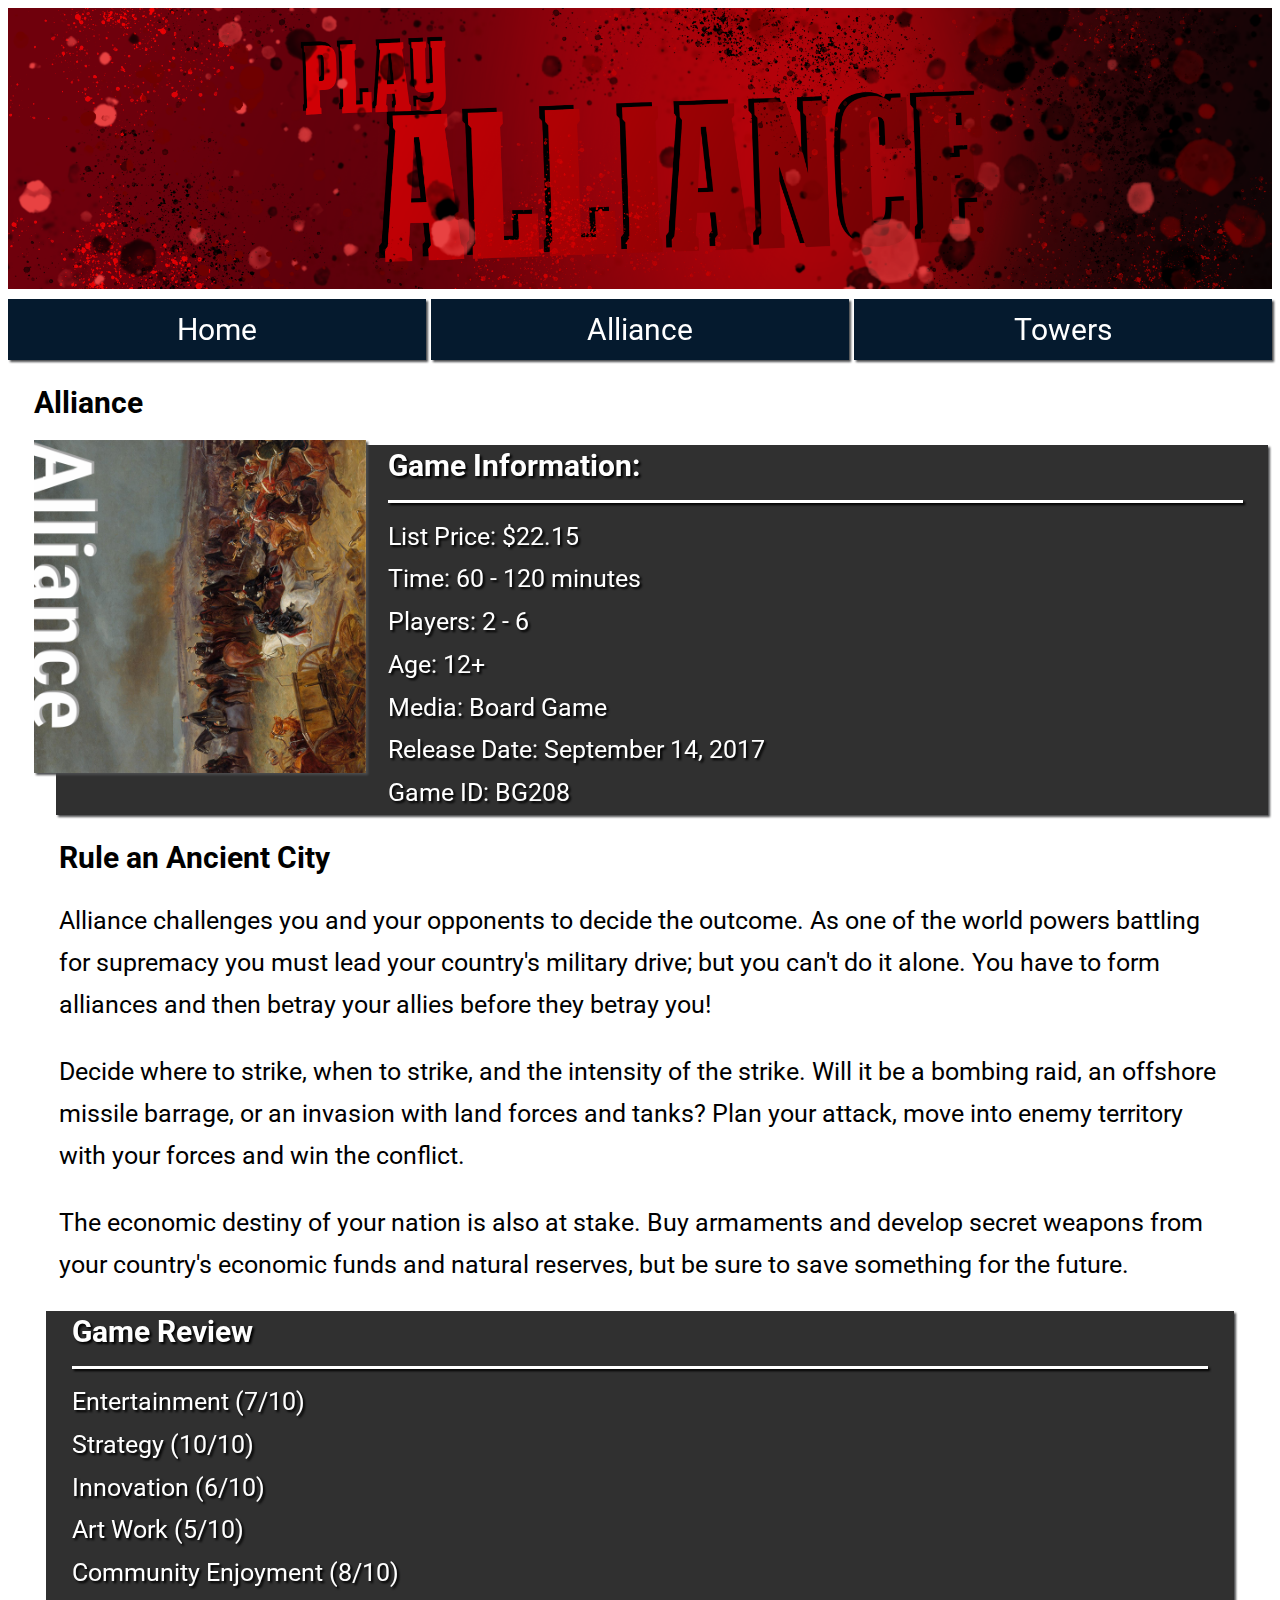
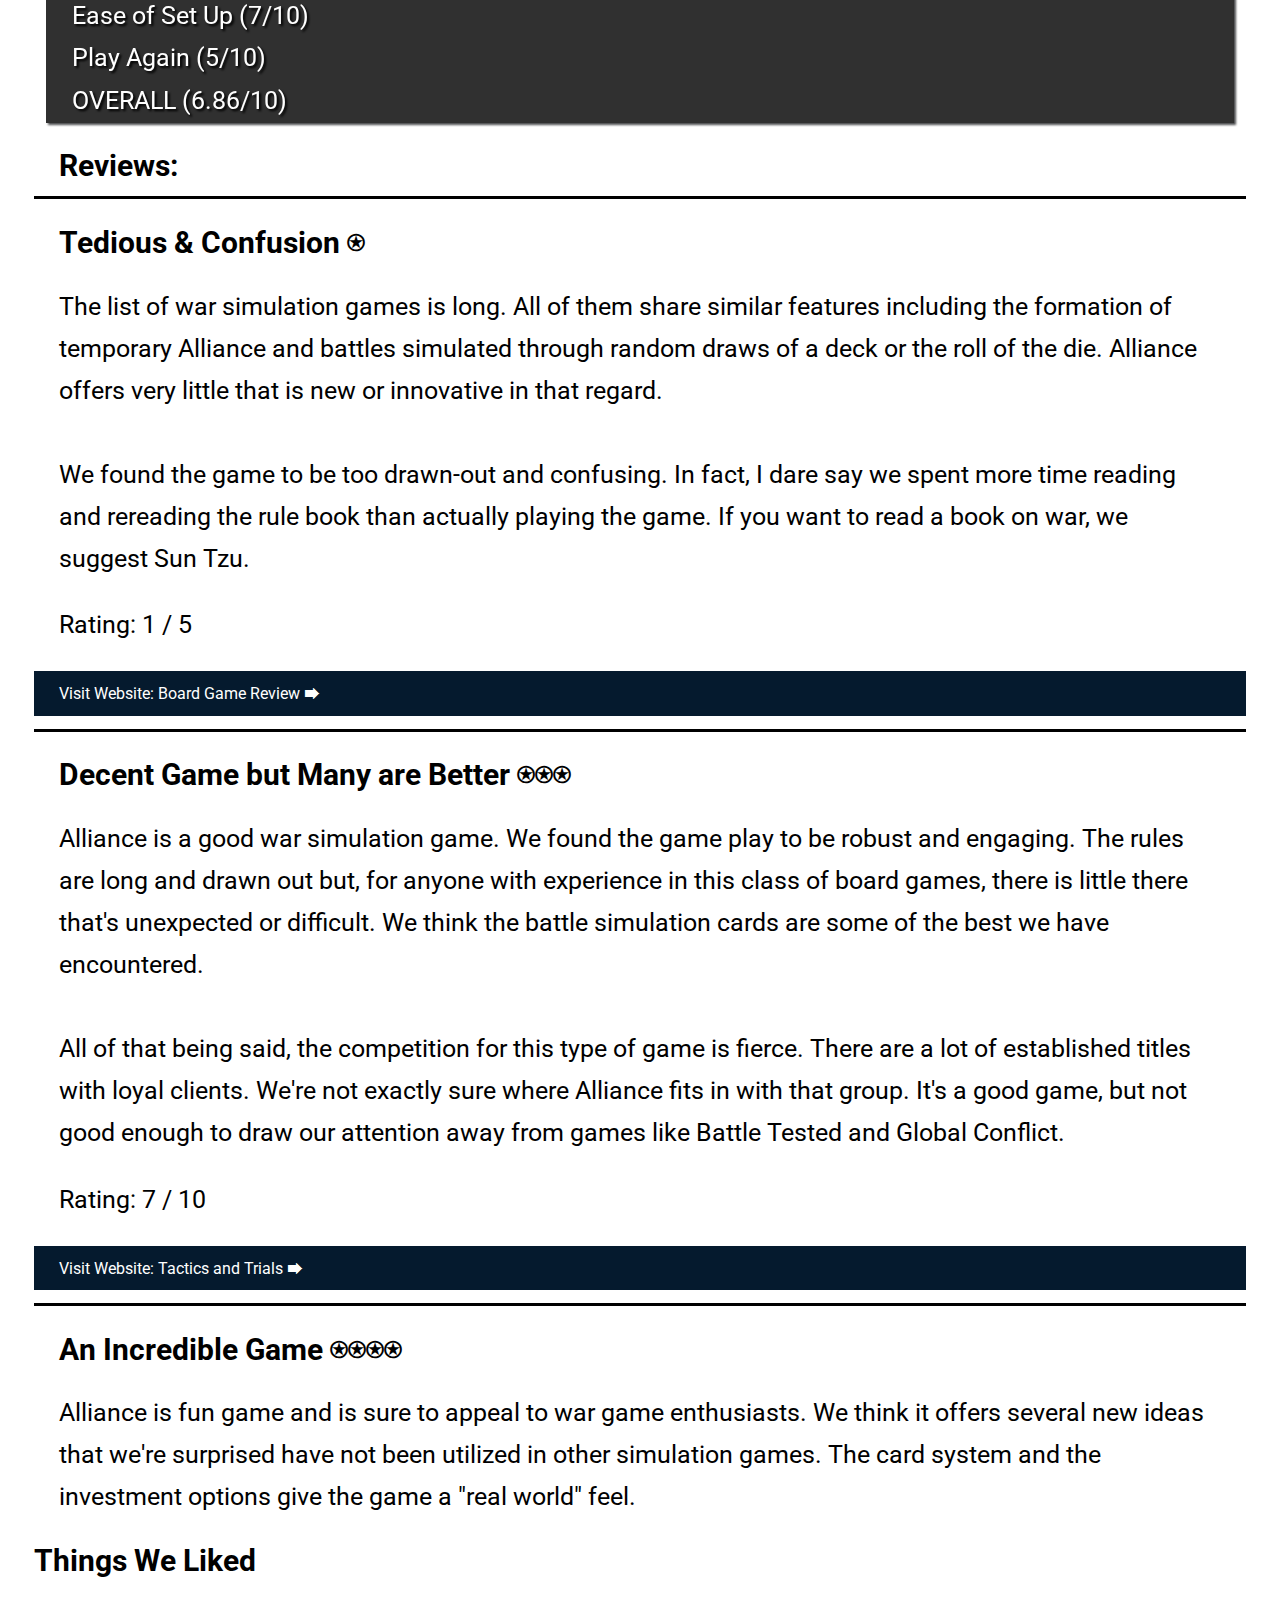
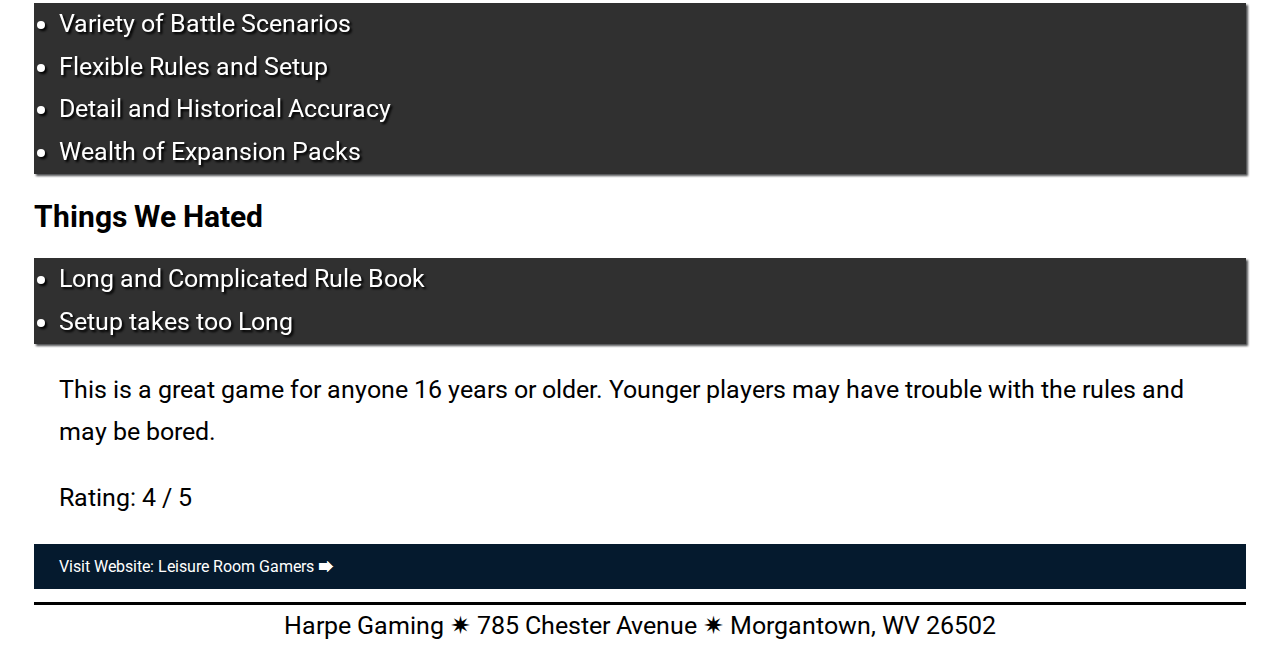
==== alliance.html @ 9013c742 "Finished Website" ====
<!DOCTYPE html>
<!-- Micah Fischer
    8-24-2018
    Allaince Page 
    alliance.html-->

<head>
    <meta charset="utf-8">
    <meta http-equiv="X-UA-Compatible" content="IE=edge">
    <title></title>
    <meta name="description" content="">
    <meta name="viewport" content="width=device-width, initial-scale=1">
    <link rel="stylesheet" href="main.css">
    <link href="https://fonts.googleapis.com/css?family=Roboto:500" rel="stylesheet">

</head>

<body>
    <header align="center">
        <img src="Alliance banner.png" class="header" style="filter: none; ">
    </header>

    <div class="navbar" align="center">
            <div class="rev" >
                <a href="index.html">Home</a>
            </div>
            <div class="rev">
                <a href="alliance.html">Alliance</a>
            </div>
            <div class="rev">
                <a href="tower.html">Towers</a>
            </div>
        </div>

    <article>
        <h1>
            Alliance
        </h1>

<img src="Alliance.png" alt="" style="max-width: 26vw; float: left;">
        <ul style="position: relative; left: 22px; list-style-type: none;">
                <li>
                        <h1 style="margin-bottom: 0px; ">Game Information:</h1>
                        <hr size="3px" color="white">
                    </li>
                    <li>
                        List Price: $22.15
                    </li>
                    <li>
                        Time: 60 - 120 minutes
                    </li>
                    <li>
                        Players: 2 - 6
                    </li>
                    <li>
                        Age: 12+
                    </li>
                    <li>
                        Media: Board Game
                    </li>
                    <li>
                        Release Date: September 14, 2017
                    </li>
                    <li>
                        Game ID: BG208
                    </li>
            </ul>
            <h1 style="margin: 2vw; margin-bottom: 0px ">Rule an Ancient City</h1>
            <p>
               Alliance challenges you and your opponents to decide 
            the outcome. As one of the world powers 
            battling for supremacy you must lead your country's
             military drive; but you can't do it alone. 
            You have to form alliances and then betray your 
            allies before they betray you! 
            </p>
            <p>
               Decide where to strike, when to strike, and the intensity
             of the strike. Will it be a bombing 
            raid, an offshore missile barrage, or an invasion 
            with land forces and tanks? Plan your attack, 
            move into enemy territory with your forces and win 
            the conflict.  
            </p>
           <p>
              The economic destiny of your nation is also at stake. 
            Buy armaments and develop secret 
            weapons from your country's economic funds and 
            natural reserves, but be sure to save 
            something for the future.  
           </p>
            
           <ul style="margin: 1vw; list-style-type: none;">
                <li>
                    <h1 style="margin-bottom: 0px; ">Game Review</h1>
                    <hr size="3px" color="white">
                </li>
                <li>
                    Entertainment (7/10)
                </li>
                <li>
                    Strategy (10/10)
                </li>
                <li>
                    Innovation (6/10)
                </li>
                <li>
                    Art Work (5/10)
                </li>
                <li>
                    Community Enjoyment (8/10)
                </li>
                <li>
                    Ease of Set Up (7/10)
                </li>
                <li>
                    Play Again (5/10)
                </li>
                <li style="font-style: bold;">
                    OVERALL (6.86/10)
                </li>
            </ul>
    
            <h1 style="margin: 2vw; margin-bottom: 0px">Reviews:</h1>
        <hr size="3px" color="black" style="margin: 0vw; margin-bottom: 0px; margin-top: 1vw;">

        <h1 style="margin: 2vw; margin-bottom: 0px">
            Tedious & Confusion &#9055;
        </h1>
        <p>
                The list of war simulation games is long. All of them 
                share similar features including the 
                formation of temporary Alliance and battles simulated 
                through random draws of a deck or the 
                roll of the die. Alliance offers very little that 
                is new or innovative in that regard.
                <br><br>
                We found the game to be too drawn-out and confusing. 
                In fact, I dare say we spent more time 
                reading and rereading the rule book than actually 
                playing the game. If you want to read a 
                book on war, we suggest Sun Tzu.
        </p>
        <p>
            Rating: 1 / 5 
        </p>

        <div class="rev" style="padding-left: 0px;">
            <a href="http://www.example.com/bgreview" >
                Visit Website: Board Game Review &#x1F846;</a>
        </div>

        <hr size="3px" color="black" style="margin: 0vw; margin-bottom: 0px; margin-top: 1vw;">

        <h1 style="margin: 2vw; margin-bottom: 0px">
                Decent Game but Many are Better &#9055;&#9055;&#9055;
        </h1>
        <p>
                Alliance is a good war simulation game. We found the 
                game play to be robust and engaging. The 
                rules are long and drawn out but, for anyone with 
                experience in this class of board games, there 
                is little there that's unexpected or difficult. We 
                think the battle simulation cards are some of 
                the best we have encountered.
                <br><br>
                All of that being said, the competition for this type 
                of game is fierce. There are a lot of 
                established titles with loyal clients. We're not 
                exactly sure where Alliance fits in with 
                that group. It's a good game, but not good enough 
                to draw our attention away from games like 
                Battle Tested and Global Conflict.
        </p>
        <p>
            Rating: 7 / 10 
        </p>
        <div class="rev" style="padding-left: 0px;">
                <a href="http://www.example.com/tacticstrials" >
                    Visit Website: Tactics and Trials &#x1F846;</a>
            </div>

        <hr size="3px" color="black" style="margin: 0vw; margin-bottom: 0px; margin-top: 1vw;">

        <h1 style="margin: 2vw; margin-bottom: 0px">
            An Incredible Game &#9055;&#9055;&#9055;&#9055;
        </h1>
        <p>
          Alliance is fun game and is sure to appeal to 
        war game enthusiasts. We think it offers several new 
        ideas that we're surprised have not been utilized in other simulation games. The card system and the investment options give the game a "real world" feel.  
        </p>
        
        
        <h1>Things We Liked</h1>
        <ul>
        <li>
            Variety of Battle Scenarios
        </li>
        <li>
           Flexible Rules and Setup 
        </li>
        <li>
           Detail and Historical Accuracy 
        </li>
        <Li>
            Wealth of Expansion Packs 
        </Li>
        </ul>
        
        <h1>
           Things We Hated 
        </h1>
        <ul>
            <li>
               Long and Complicated Rule Book 
            </li>
            <li>
              Setup takes too Long  
            </li>
        </ul>
        <p>
          This is a great game for anyone 16 years or older. Younger players may have trouble with the rules and may be bored.  
        </p>
        
        <p>
            Rating: 4 / 5 
        </p>
        <div class="rev" style="padding-left: 0px;">
            <a href="http://www.example.com/leisureroom" >
                Visit Website: Leisure Room Gamers &#x1F846;</a>
        </div>

        <hr size="3px" color="black" style="margin: 0vw; margin-bottom: 0px; margin-top: 1vw;">

    </article>
    <footer align="center">Harpe Gaming &#10039; 785 Chester Avenue &#10039; Morgantown, WV 26502
        <br>
    </footer>

            
        </ul>
---- main.css ----
.header {
    margin-bottom: .5vw;
    width: 100%;
}

.navbar {
    display: grid;
    grid-gap: 5px;
    grid-template-columns: 1fr 1fr 1fr;
    margin-top: 0px;
    font-family: "Roboto";
    font-size: calc(12px + 1.4vw);
    filter: drop-shadow(2px 2px 1px rgb(74, 75, 77));
    color: black;
}


article {
    margin: 2vw;
    margin-bottom: 0px;
    font-family: "Roboto";
    font-size: 16px;
    color: rgb(0, 0, 0);
}

img {
    filter: drop-shadow(2px 2px 1px rgb(74, 75, 77));
    transition: .2s;
}

h1 {
    font-size: calc(12px + 1.4vw);
}

th {
    background-color: rgb(63, 85, 97);
    transition: .2s;

}

table {
    margin: 2vw;
    font-family: "Roboto";
    font-size: 26px;
    color: white;
    margin-top: -10px;
}

.obj {
    display: grid;
    grid-gap: 15px;
    grid-template-columns: 1fr 1fr 1fr;
    font-family: "Roboto";
    font-size: 26px;
    color: white;
    margin: 2vw;
}

.imgObj {
    transition: .2s;
}

.imgObj:hover {
    filter: saturate(150%);
    
}

p {
    font-size: calc(12px + 1vw);
    padding: 2vw;
    padding-top: 0px;
    padding-bottom: 0px;
    line-height: 42px;  
}

address {
    font-size: calc(8px + .96vw);
    padding: 2vw;
    padding-top: 0px;
    padding-bottom: 0px;
    font-style: normal;
}

footer {
    font-size: calc(12px + 1vw);
    padding: 2vw;
    padding-top: 0px;
    padding-bottom: 0px;
    line-height: 42px;  
    font-family: "Roboto";
}

.games {
    display: grid;
    grid-gap: 15px;
    grid-template-columns: 1fr 1fr 1fr;
    font-family: "Roboto";
    font-size: 26px;
    color: white;
}

ul {
    font-size: calc(12px + 1vw);
    padding: 2vw;
    padding-top: 0px;
    padding-bottom: 0px;
    line-height: calc(12px + 2.4vw);
    background-color: rgb(48, 48, 48);
    color: white;
    z-index: -1;
        filter: drop-shadow(2px 2px 1px rgb(74, 75, 77));    
}

li {
    filter: drop-shadow(2px 2px 1px black);    
}

.imagesp {
    margin: 4px;
    margin-left: 20px;
}

.reviews {
    display: grid;
    grid-gap: 15px;
    grid-template-columns: 1fr 1fr 1fr;
    font-family: "Roboto";
    font-size: 26px;
    color: black;
    height: 500px;
    overflow: auto;
}

.rev {
    padding: 2vw;
    padding-top: 1vw;
    padding-bottom: 1vw;
    transition: .2s;
 background-color: rgb(5, 26, 46);
 color: white;
 text-decoration: none;
}

.rev:hover {
    padding: 3vw;
    padding-top: 1vw;
    padding-bottom: 1vw;
background-color: rgb(177, 206, 223);
color: black;
text-decoration: none;
}

.rev > a {
    padding: 2vw;
    padding-top: 1vw;
    padding-bottom: 1vw;
    transition: .2s;
 background-color: rgb(5, 26, 46);
 color: white;
 text-decoration: none;
}

.rev:hover > a {
    padding: 3vw;
    padding-top: 1vw;
    padding-bottom: 1vw;
background-color: rgb(177, 206, 223);
color: black;
text-decoration: none;
}
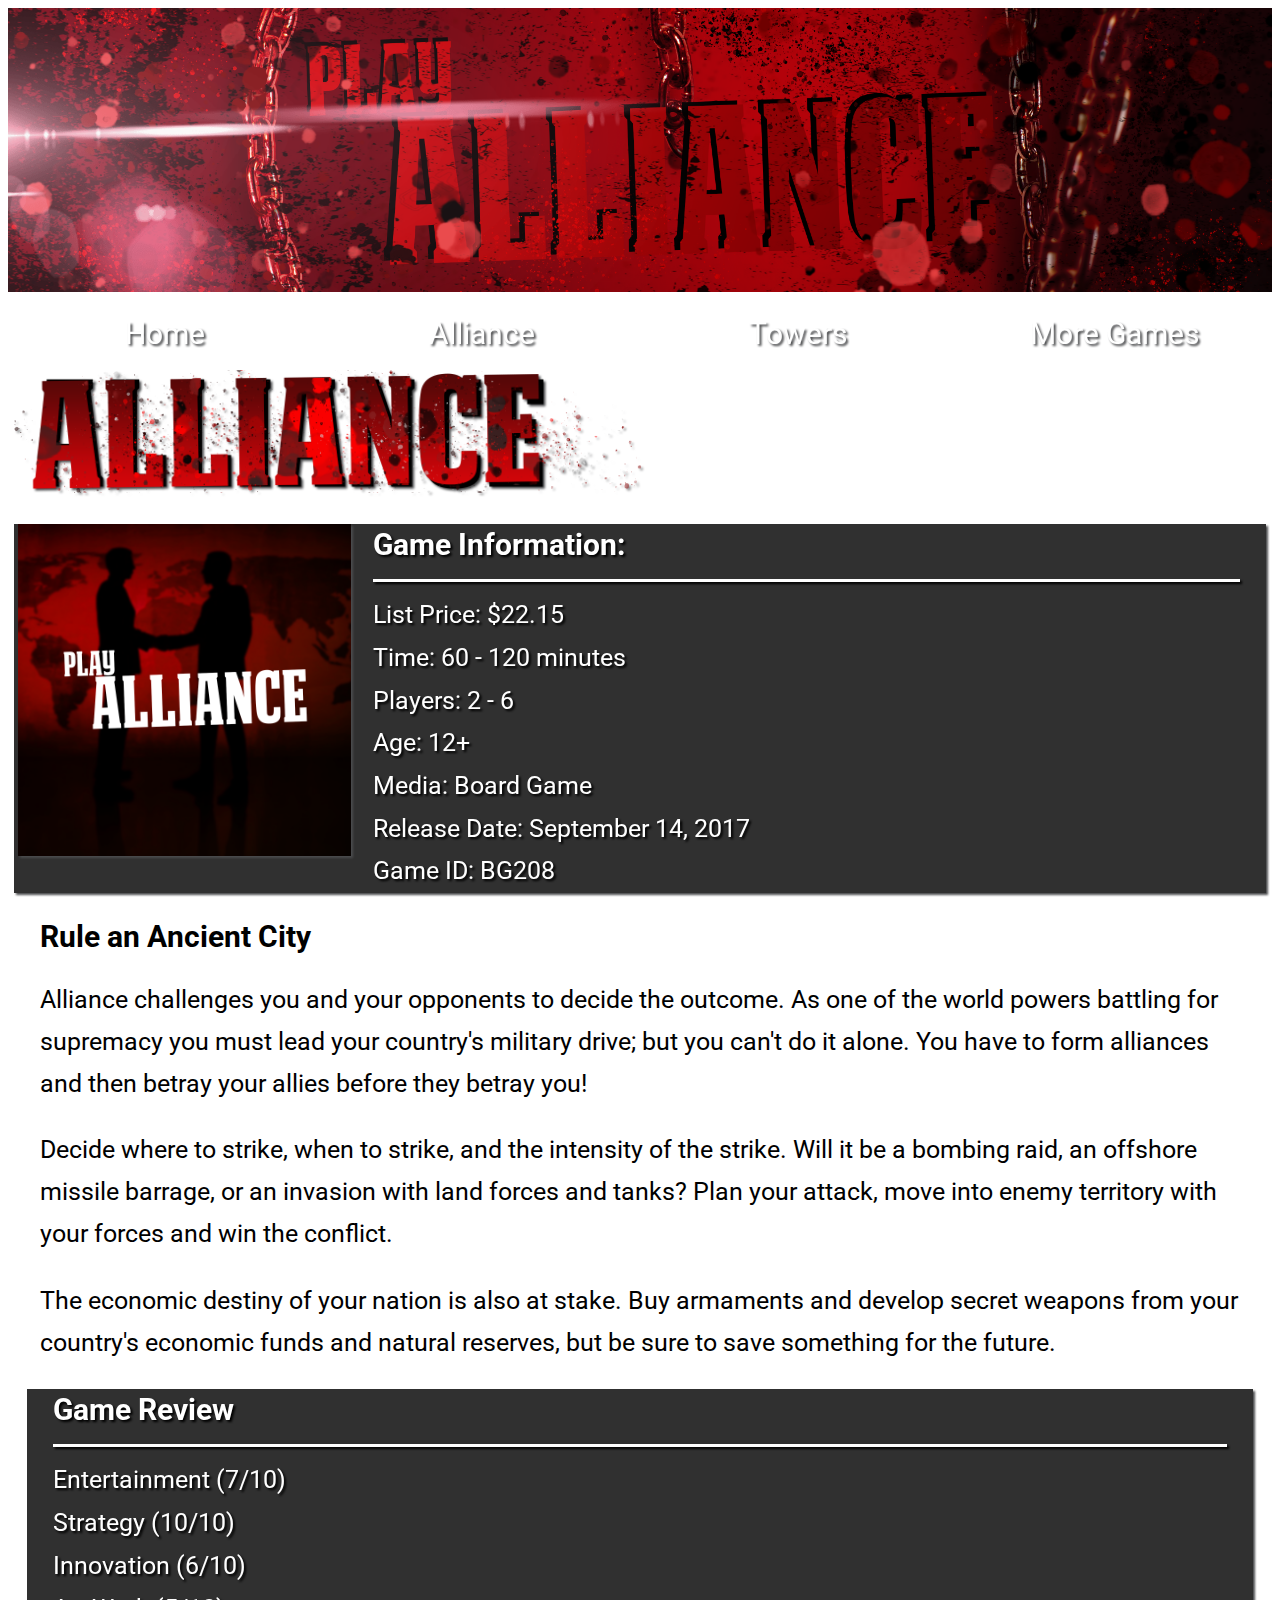
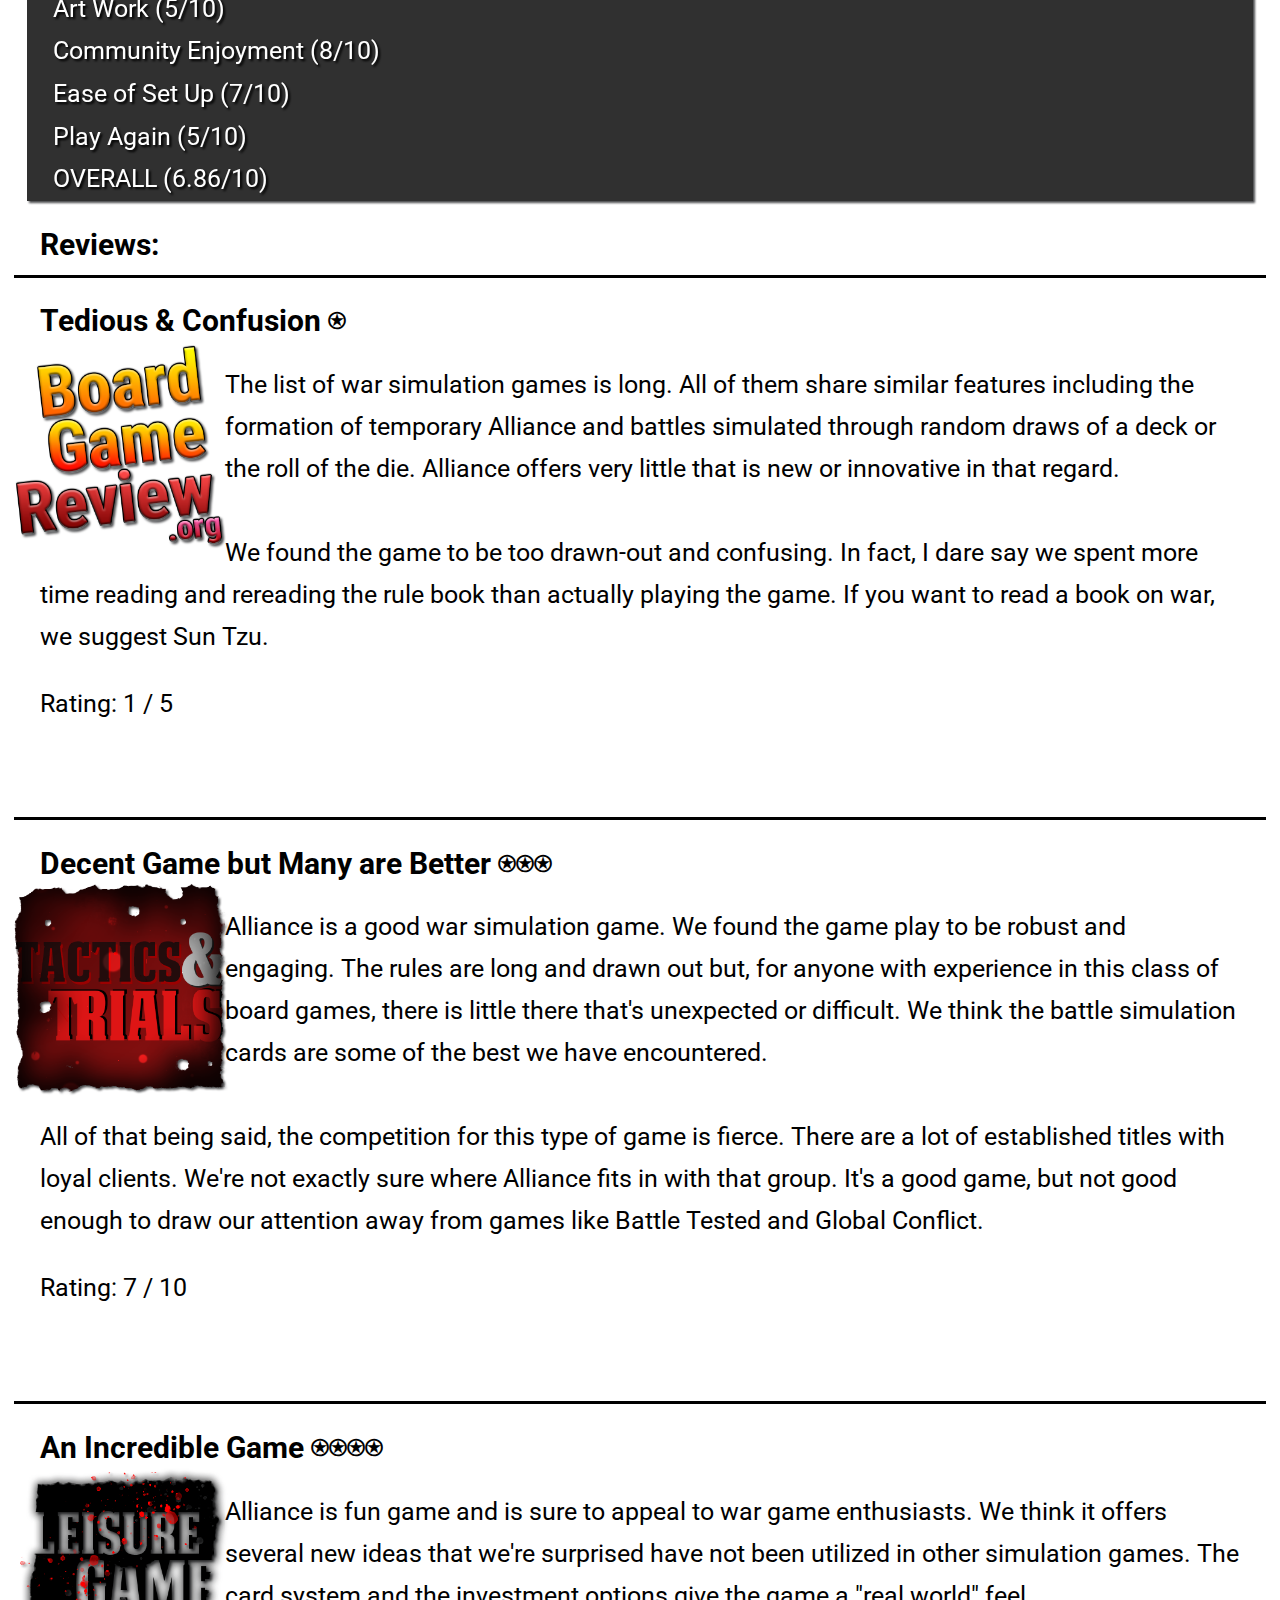
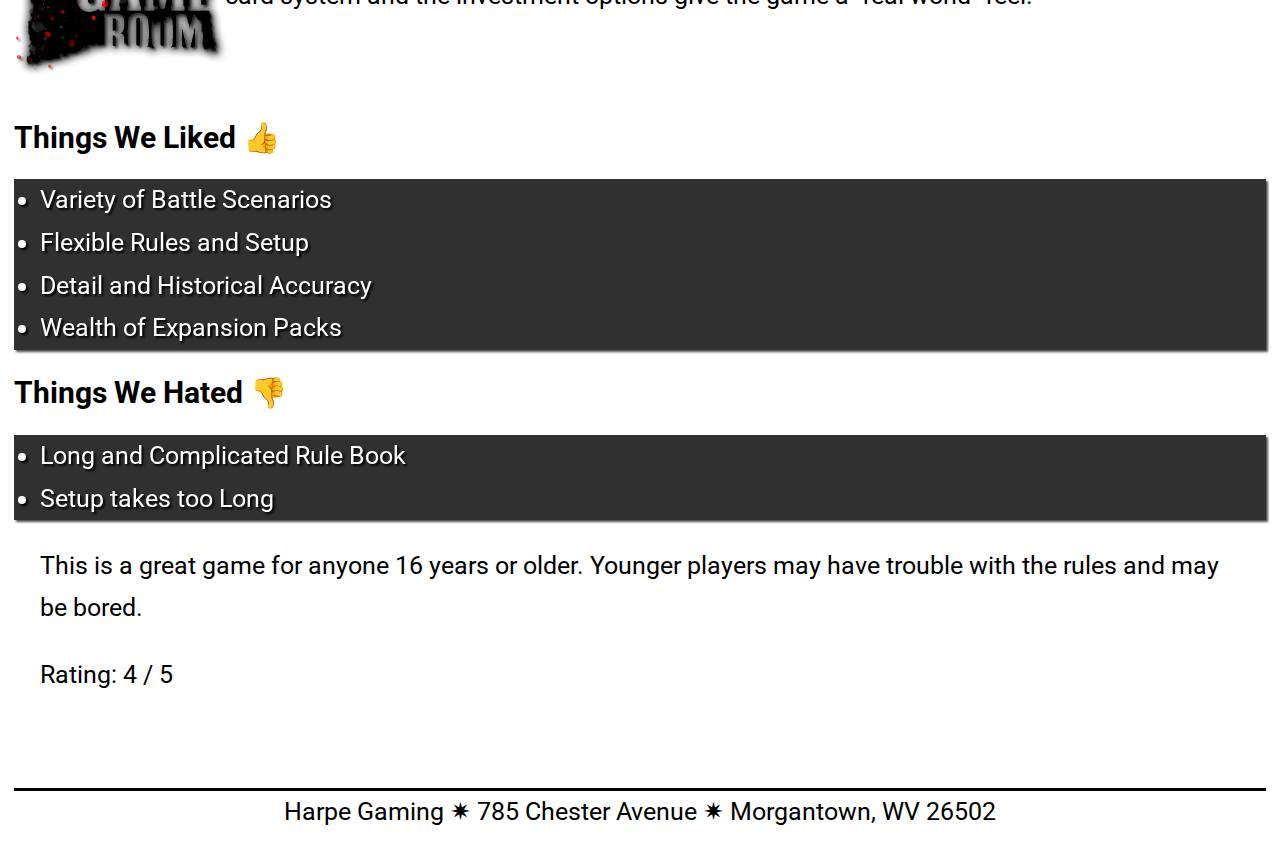
==== commit f5b96ba3: "Modified menu added review summary page" ====
--- a/alliance.html
+++ b/alliance.html
@@ -11,6 +11,7 @@
     <meta name="description" content="">
     <meta name="viewport" content="width=device-width, initial-scale=1">
     <link rel="stylesheet" href="main.css">
+    <link rel="stylesheet" href="hover.css">
     <link href="https://fonts.googleapis.com/css?family=Roboto:500" rel="stylesheet">
 
 </head>
@@ -20,25 +21,27 @@
         <img src="Alliance banner.png" class="header" style="filter: none; ">
     </header>
 
-    <div class="navbar" align="center">
+    <div class="navbar animated" align="center">
+            <div class="rev"  >
+                <a href="index.html" style="background-color: rgba(255, 0, 0, 0)">Home</a>
+            </div>
+            <div class="rev">
+                <a href="alliance.html" style="background-color: rgba(255, 0, 0, 0)">Alliance</a>
+            </div>
             <div class="rev" >
-                <a href="index.html">Home</a>
-            </div>
-            <div class="rev">
-                <a href="alliance.html">Alliance</a>
-            </div>
-            <div class="rev">
-                <a href="tower.html">Towers</a>
-            </div>
+                <a href="tower.html" style="background-color: rgba(255, 0, 0, 0)">Towers</a>
+            </div>
+            <div class="rev" >
+                    <a href="more.html" style="background-color: rgba(255, 0, 0, 0)">More Games</a>
+                </div>
         </div>
 
     <article>
-        <h1>
-            Alliance
-        </h1>
-
-<img src="Alliance.png" alt="" style="max-width: 26vw; float: left;">
-        <ul style="position: relative; left: 22px; list-style-type: none;">
+        <img src="Alliance sm banner.png" height="123vw">
+        
+
+        <ul style="position: relative; list-style-type: none;">
+                <img src="Alliance2.png" alt="" style="max-width: 26vw; float: left; position: relative; left: -22px;">
                 <li>
                         <h1 style="margin-bottom: 0px; ">Game Information:</h1>
                         <hr size="3px" color="white">
@@ -127,6 +130,7 @@
         <h1 style="margin: 2vw; margin-bottom: 0px">
             Tedious & Confusion &#9055;
         </h1>
+        <img src="boardgamereview.png"   style="max-width: calc(108px + 8vw); float: left; position: relative;">
         <p>
                 The list of war simulation games is long. All of them 
                 share similar features including the 
@@ -155,6 +159,7 @@
         <h1 style="margin: 2vw; margin-bottom: 0px">
                 Decent Game but Many are Better &#9055;&#9055;&#9055;
         </h1>
+        <img src="TandT.png"   style="max-width: calc(108px + 8vw); float: left; position: relative;">
         <p>
                 Alliance is a good war simulation game. We found the 
                 game play to be robust and engaging. The 
@@ -185,14 +190,16 @@
         <h1 style="margin: 2vw; margin-bottom: 0px">
             An Incredible Game &#9055;&#9055;&#9055;&#9055;
         </h1>
+        <img src="lgroom.png"   style="max-width: calc(108px + 8vw); float: left; position: relative;">
         <p>
           Alliance is fun game and is sure to appeal to 
         war game enthusiasts. We think it offers several new 
         ideas that we're surprised have not been utilized in other simulation games. The card system and the investment options give the game a "real world" feel.  
         </p>
-        
-        
-        <h1>Things We Liked</h1>
+        <br>
+        <br>
+        
+        <h1>Things We Liked &#128077; </h1>
         <ul>
         <li>
             Variety of Battle Scenarios
@@ -209,7 +216,7 @@
         </ul>
         
         <h1>
-           Things We Hated 
+           Things We Hated &#128078;
         </h1>
         <ul>
             <li>
--- a/main.css
+++ b/main.css
@@ -1,12 +1,12 @@
 .header {
     margin-bottom: .5vw;
-    width: 100%;
+    width: 100vw;
 }
 
 .navbar {
     display: grid;
-    grid-gap: 5px;
-    grid-template-columns: 1fr 1fr 1fr;
+    grid-gap: .2vw;
+    grid-template-columns: 1fr 1fr 1fr 1fr;
     margin-top: 0px;
     font-family: "Roboto";
     font-size: calc(12px + 1.4vw);
@@ -14,12 +14,11 @@
     color: black;
 }
 
-
 article {
-    margin: 2vw;
+    margin: .5vw;
     margin-bottom: 0px;
     font-family: "Roboto";
-    font-size: 16px;
+    font-size: calc(12px + 1vw);
     color: rgb(0, 0, 0);
 }
 
@@ -35,20 +34,19 @@
 th {
     background-color: rgb(63, 85, 97);
     transition: .2s;
-
 }
 
 table {
     margin: 2vw;
     font-family: "Roboto";
-    font-size: 26px;
+    font-size: calc(16px + 1.4vw);
     color: white;
     margin-top: -10px;
 }
 
 .obj {
     display: grid;
-    grid-gap: 15px;
+    grid-gap: .5vw;
     grid-template-columns: 1fr 1fr 1fr;
     font-family: "Roboto";
     font-size: 26px;
@@ -62,7 +60,6 @@
 
 .imgObj:hover {
     filter: saturate(150%);
-    
 }
 
 p {
@@ -70,7 +67,7 @@
     padding: 2vw;
     padding-top: 0px;
     padding-bottom: 0px;
-    line-height: 42px;  
+    line-height: 42px;
 }
 
 address {
@@ -86,7 +83,7 @@
     padding: 2vw;
     padding-top: 0px;
     padding-bottom: 0px;
-    line-height: 42px;  
+    line-height: 42px;
     font-family: "Roboto";
 }
 
@@ -108,11 +105,11 @@
     background-color: rgb(48, 48, 48);
     color: white;
     z-index: -1;
-        filter: drop-shadow(2px 2px 1px rgb(74, 75, 77));    
+    filter: drop-shadow(2px 2px 1px rgb(74, 75, 77));
 }
 
 li {
-    filter: drop-shadow(2px 2px 1px black);    
+    filter: drop-shadow(2px 2px 1px black);
 }
 
 .imagesp {
@@ -135,36 +132,65 @@
     padding: 2vw;
     padding-top: 1vw;
     padding-bottom: 1vw;
+    background-image: url(https://addons-media.operacdn.com/media/CACHE/images/themes/65/59765/1.0-rev1/images/a1219e9c-b795-4107-bb4b-5059d8f72203/88ab9e994458c74c318b84d0402d8f8d.jpg);
+    color: white;
+    text-decoration: none;
     transition: .2s;
- background-color: rgb(5, 26, 46);
- color: white;
- text-decoration: none;
 }
 
 .rev:hover {
     padding: 3vw;
     padding-top: 1vw;
     padding-bottom: 1vw;
-background-color: rgb(177, 206, 223);
-color: black;
-text-decoration: none;
+    filter: brightness(200%);
+    text-decoration: none;
 }
 
-.rev > a {
+.rev>a {
     padding: 2vw;
     padding-top: 1vw;
     padding-bottom: 1vw;
+    color: white;
+    text-decoration: none;
     transition: .2s;
- background-color: rgb(5, 26, 46);
- color: white;
- text-decoration: none;
 }
 
-.rev:hover > a {
+.rev:hover>a {
     padding: 3vw;
     padding-top: 1vw;
     padding-bottom: 1vw;
-background-color: rgb(177, 206, 223);
-color: black;
-text-decoration: none;
+    text-decoration: none;
+}
+
+.btn2 {
+    padding: 1vw;
+    margin: 2vw;
+    padding-top: .5vw;
+    padding-bottom: .5vw;
+    background-image: url(https://addons-media.operacdn.com/media/CACHE/images/themes/65/59765/1.0-rev1/images/a1219e9c-b795-4107-bb4b-5059d8f72203/88ab9e994458c74c318b84d0402d8f8d.jpg);
+    color: white;
+    text-decoration: none;
+    transition: .2s;
+    font-size: calc(6px + 1.3vw);
+    border-radius: 10px;
+}
+
+.btn2:hover {
+    padding: 2vw;
+    padding-top: .5vw;
+    padding-bottom: .5vw;
+    color: rgb(255, 255, 255);
+    text-decoration: none;
+    transition: .2s;
+    filter: brightness(150%);
+}
+
+.btnopt {
+    display: grid;
+    grid-template-columns: 1fr 1fr;
+}
+
+html, body {
+    max-width: 100%;
+    overflow-x: hidden;
 }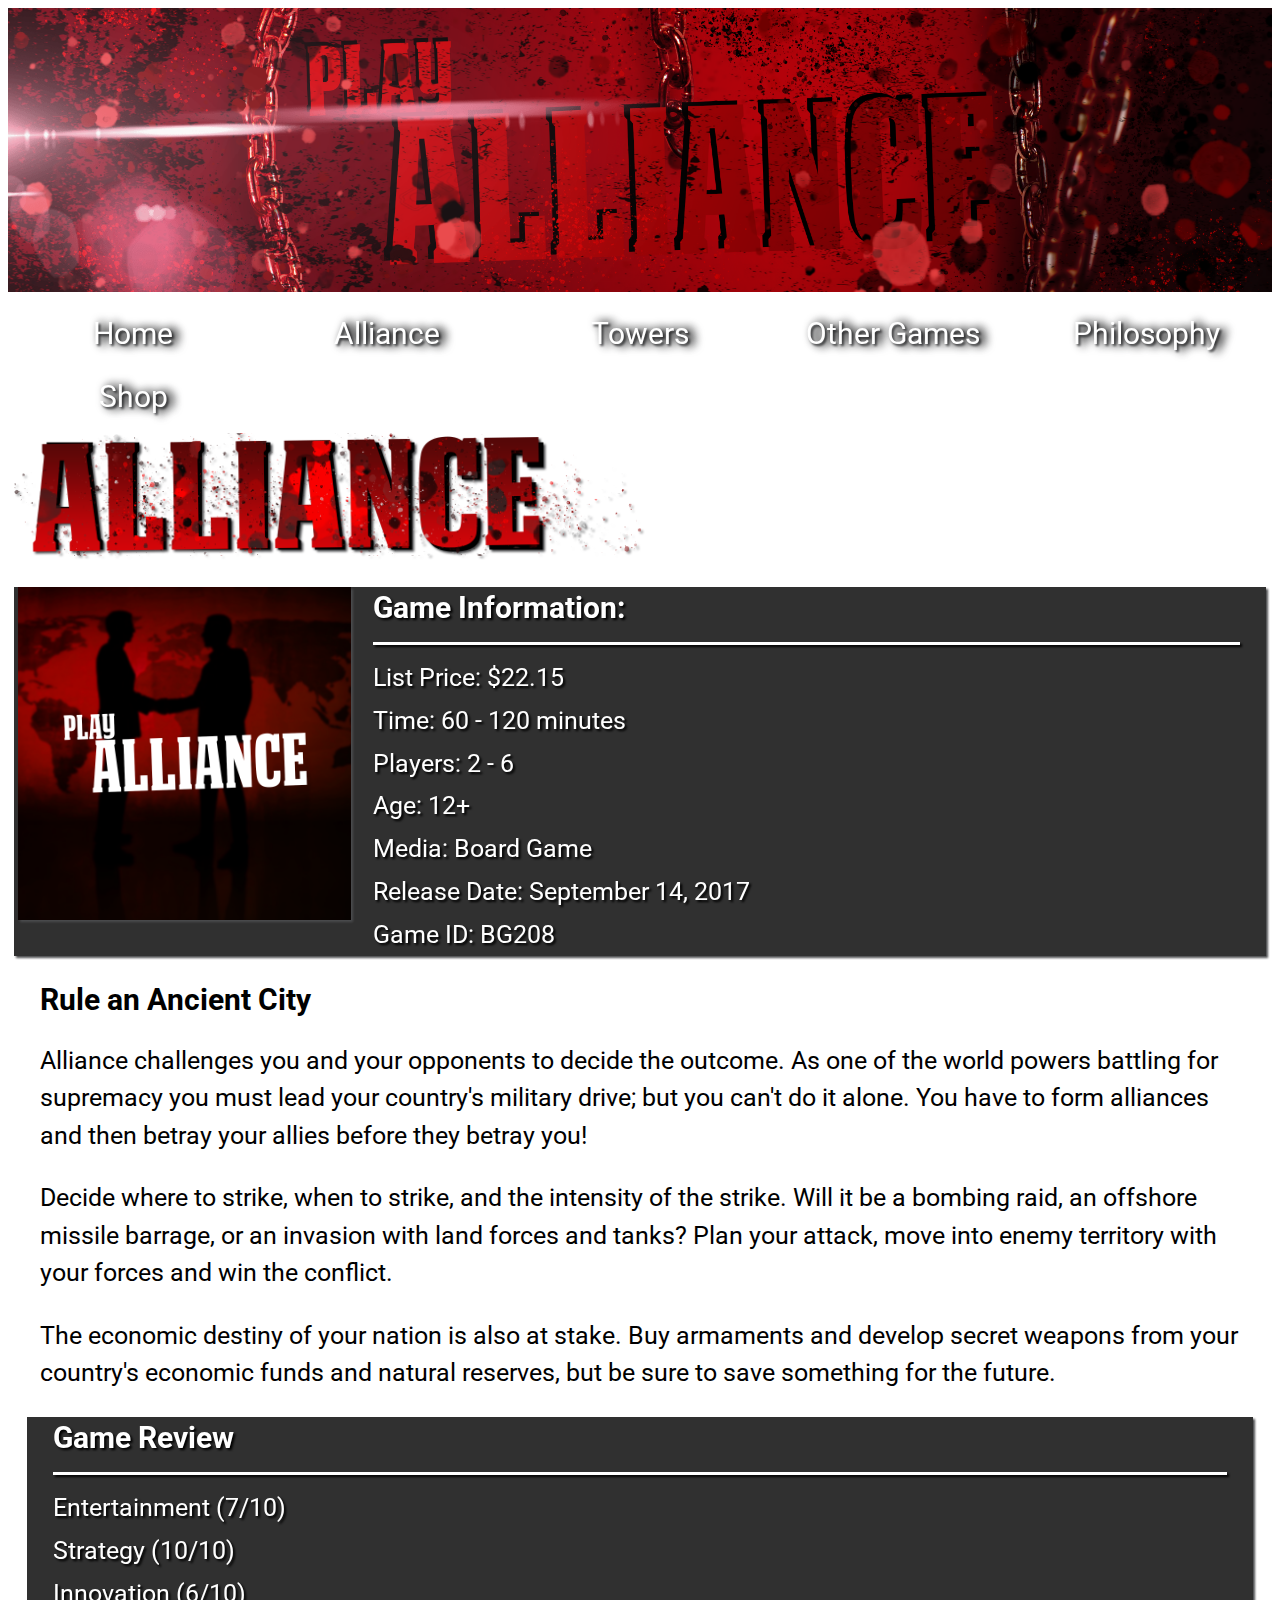
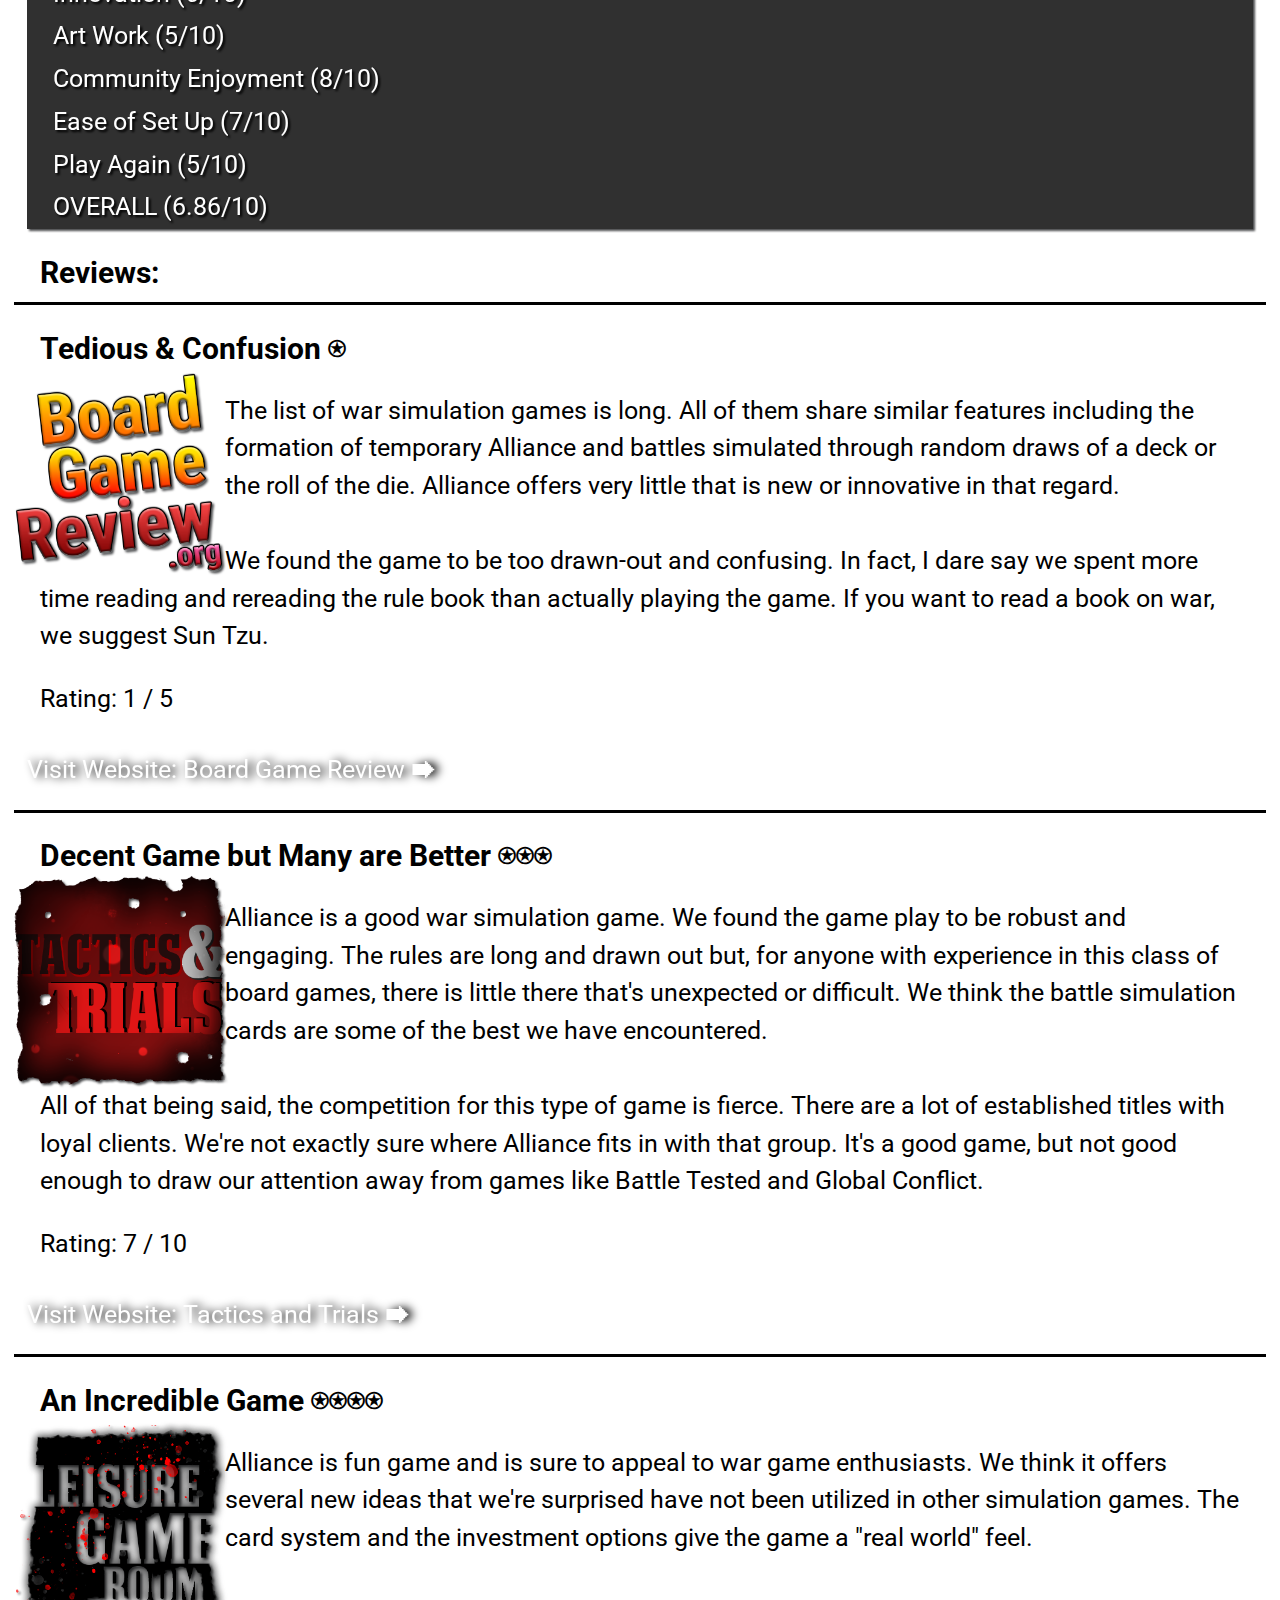
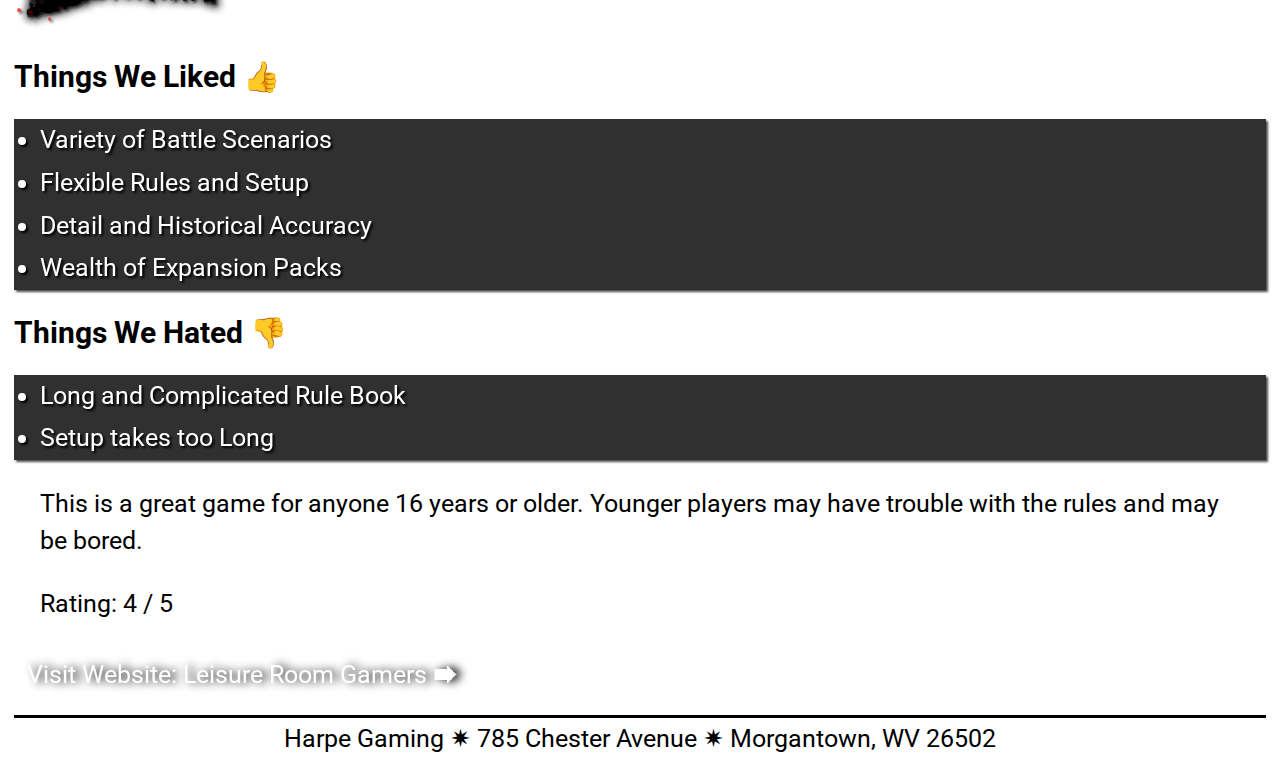
==== commit 85f1c7a8: "Added Shop Page/Philosophy Page" ====
--- a/alliance.html
+++ b/alliance.html
@@ -32,9 +32,16 @@
                 <a href="tower.html" style="background-color: rgba(255, 0, 0, 0)">Towers</a>
             </div>
             <div class="rev" >
-                    <a href="more.html" style="background-color: rgba(255, 0, 0, 0)">More Games</a>
+                    <a href="more.html" style="background-color: rgba(255, 0, 0, 0)">Other Games</a>
                 </div>
+                <div class="rev" >
+                        <a href="philosophy.html" style="background-color: rgba(255, 0, 0, 0)">Philosophy</a>
+                    </div>
+                    <div class="rev" >
+                        <a href="shop.html" style="background-color: rgba(255, 0, 0, 0)">Shop</a>
+                    </div>  
         </div>
+    
 
     <article>
         <img src="Alliance sm banner.png" height="123vw">
--- a/main.css
+++ b/main.css
@@ -6,7 +6,7 @@
 .navbar {
     display: grid;
     grid-gap: .2vw;
-    grid-template-columns: 1fr 1fr 1fr 1fr;
+    grid-template-columns: repeat( auto-fit, minmax(250px, 1fr) );
     margin-top: 0px;
     font-family: "Roboto";
     font-size: calc(12px + 1.4vw);
@@ -27,6 +27,8 @@
     transition: .2s;
 }
 
+
+
 h1 {
     font-size: calc(12px + 1.4vw);
 }
@@ -47,10 +49,10 @@
 .obj {
     display: grid;
     grid-gap: .5vw;
-    grid-template-columns: 1fr 1fr 1fr;
+    grid-template-columns: repeat( auto-fit, minmax(250px, 1fr) );
     font-family: "Roboto";
     font-size: 26px;
-    color: white;
+    color: black;
     margin: 2vw;
 }
 
@@ -67,7 +69,7 @@
     padding: 2vw;
     padding-top: 0px;
     padding-bottom: 0px;
-    line-height: 42px;
+    line-height: calc(12px + 2vw);
 }
 
 address {
@@ -129,34 +131,44 @@
 }
 
 .rev {
-    padding: 2vw;
+    padding: 1vw;
     padding-top: 1vw;
     padding-bottom: 1vw;
     background-image: url(https://addons-media.operacdn.com/media/CACHE/images/themes/65/59765/1.0-rev1/images/a1219e9c-b795-4107-bb4b-5059d8f72203/88ab9e994458c74c318b84d0402d8f8d.jpg);
     color: white;
     text-decoration: none;
+    
+    border-radius: 3vw;
     transition: .2s;
 }
 
 .rev:hover {
-    padding: 3vw;
-    padding-top: 1vw;
-    padding-bottom: 1vw;
+    padding-top: 1vw;
+    padding-bottom: 1vw;
+    filter: drop-shadow(5px 0px 5px black);
     filter: brightness(200%);
     text-decoration: none;
 }
 
+.rev:active {
+    padding-top: 1vw;
+    padding-bottom: 1vw;
+    filter: drop-shadow(5px 0px 5px black);
+    filter: brightness(150%);
+    text-decoration: none;
+}
+
 .rev>a {
-    padding: 2vw;
-    padding-top: 1vw;
-    padding-bottom: 1vw;
-    color: white;
-    text-decoration: none;
+    padding: 1vw;
+    padding-top: 1vw;
+    padding-bottom: 1vw;
+    color: white;
+    text-decoration: none;
+    filter: drop-shadow(5px 0px 5px black);
     transition: .2s;
 }
 
 .rev:hover>a {
-    padding: 3vw;
     padding-top: 1vw;
     padding-bottom: 1vw;
     text-decoration: none;
@@ -193,4 +205,19 @@
 html, body {
     max-width: 100%;
     overflow-x: hidden;
-}+}
+
+.philosophy {
+    display: grid;
+    grid-template-columns: 1fr 1fr 1fr;
+}
+
+.shop {
+    display: grid;
+    grid-template-columns: repeat( auto-fit, minmax(2fr, 1fr) );
+    grid-gap: 2vw;
+    background-color: rgb(48, 48, 48);
+    color: white;
+    margin: 2vw;
+}
+
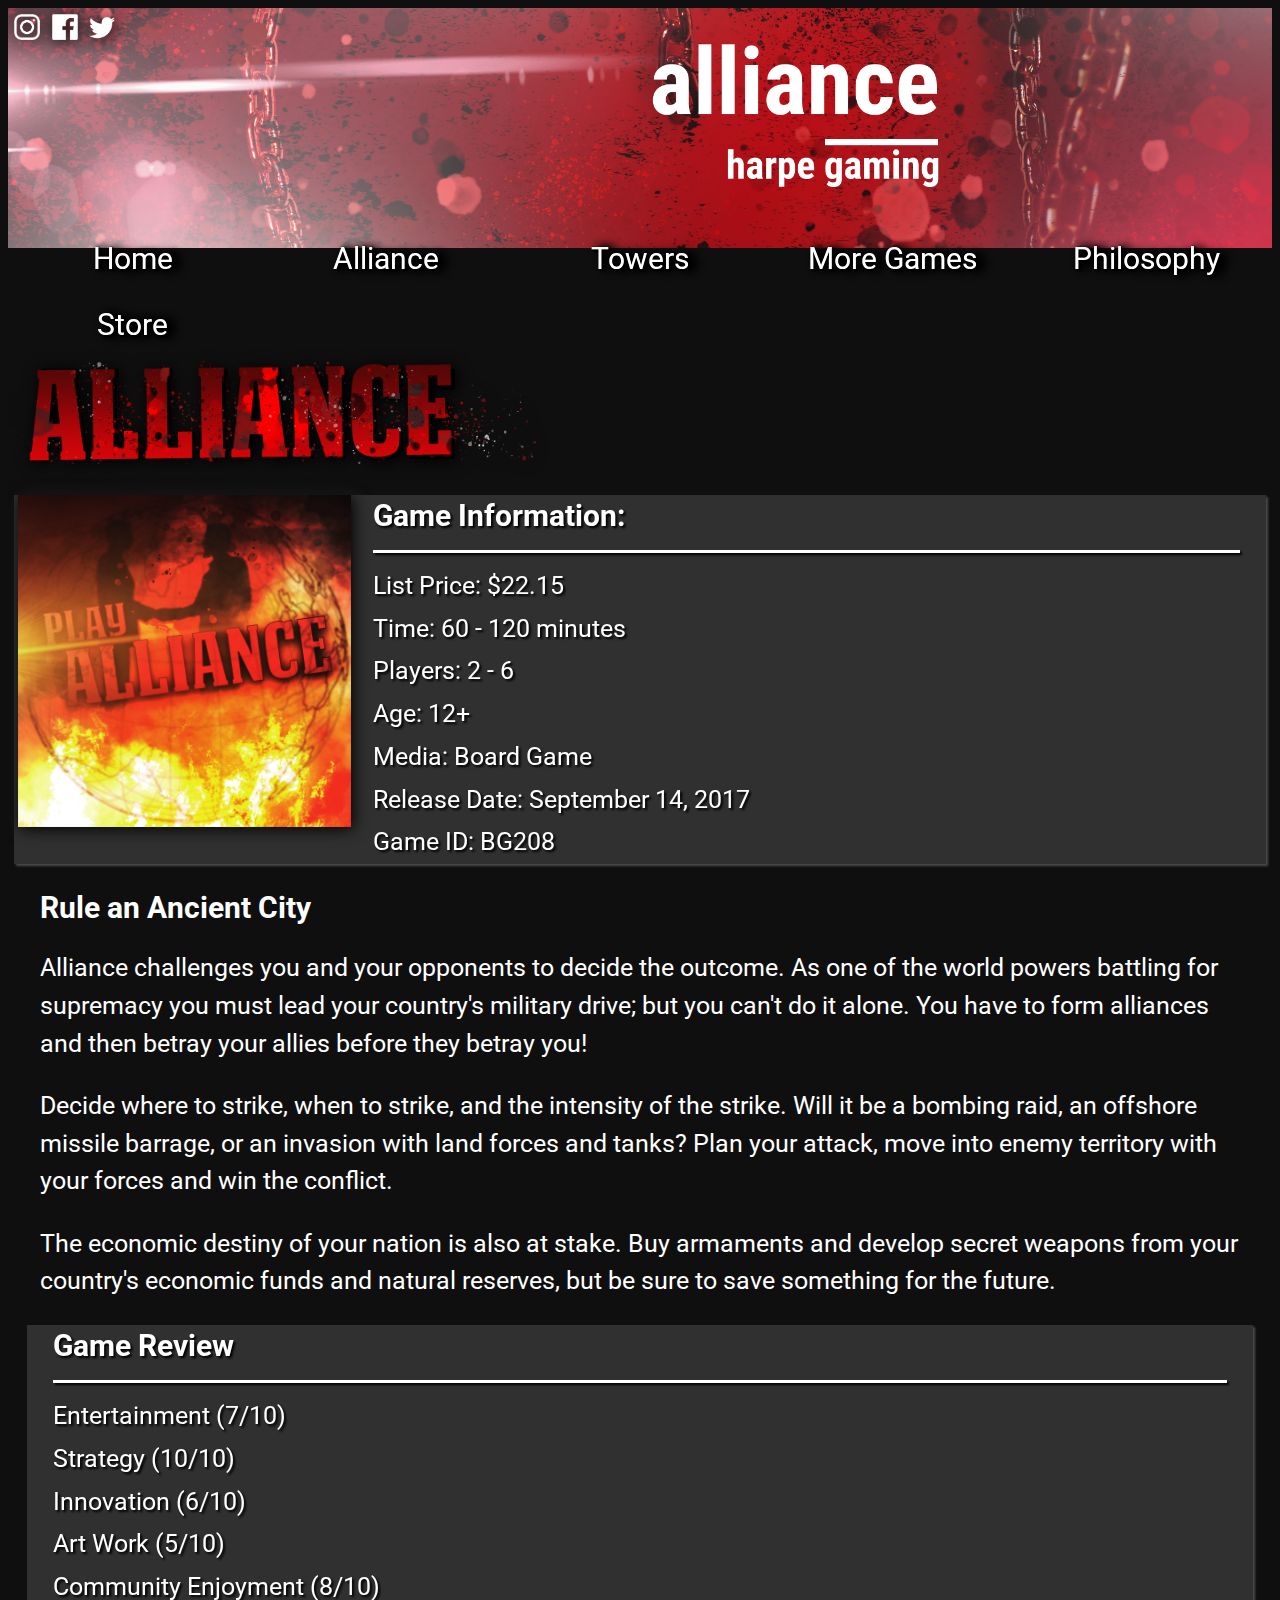
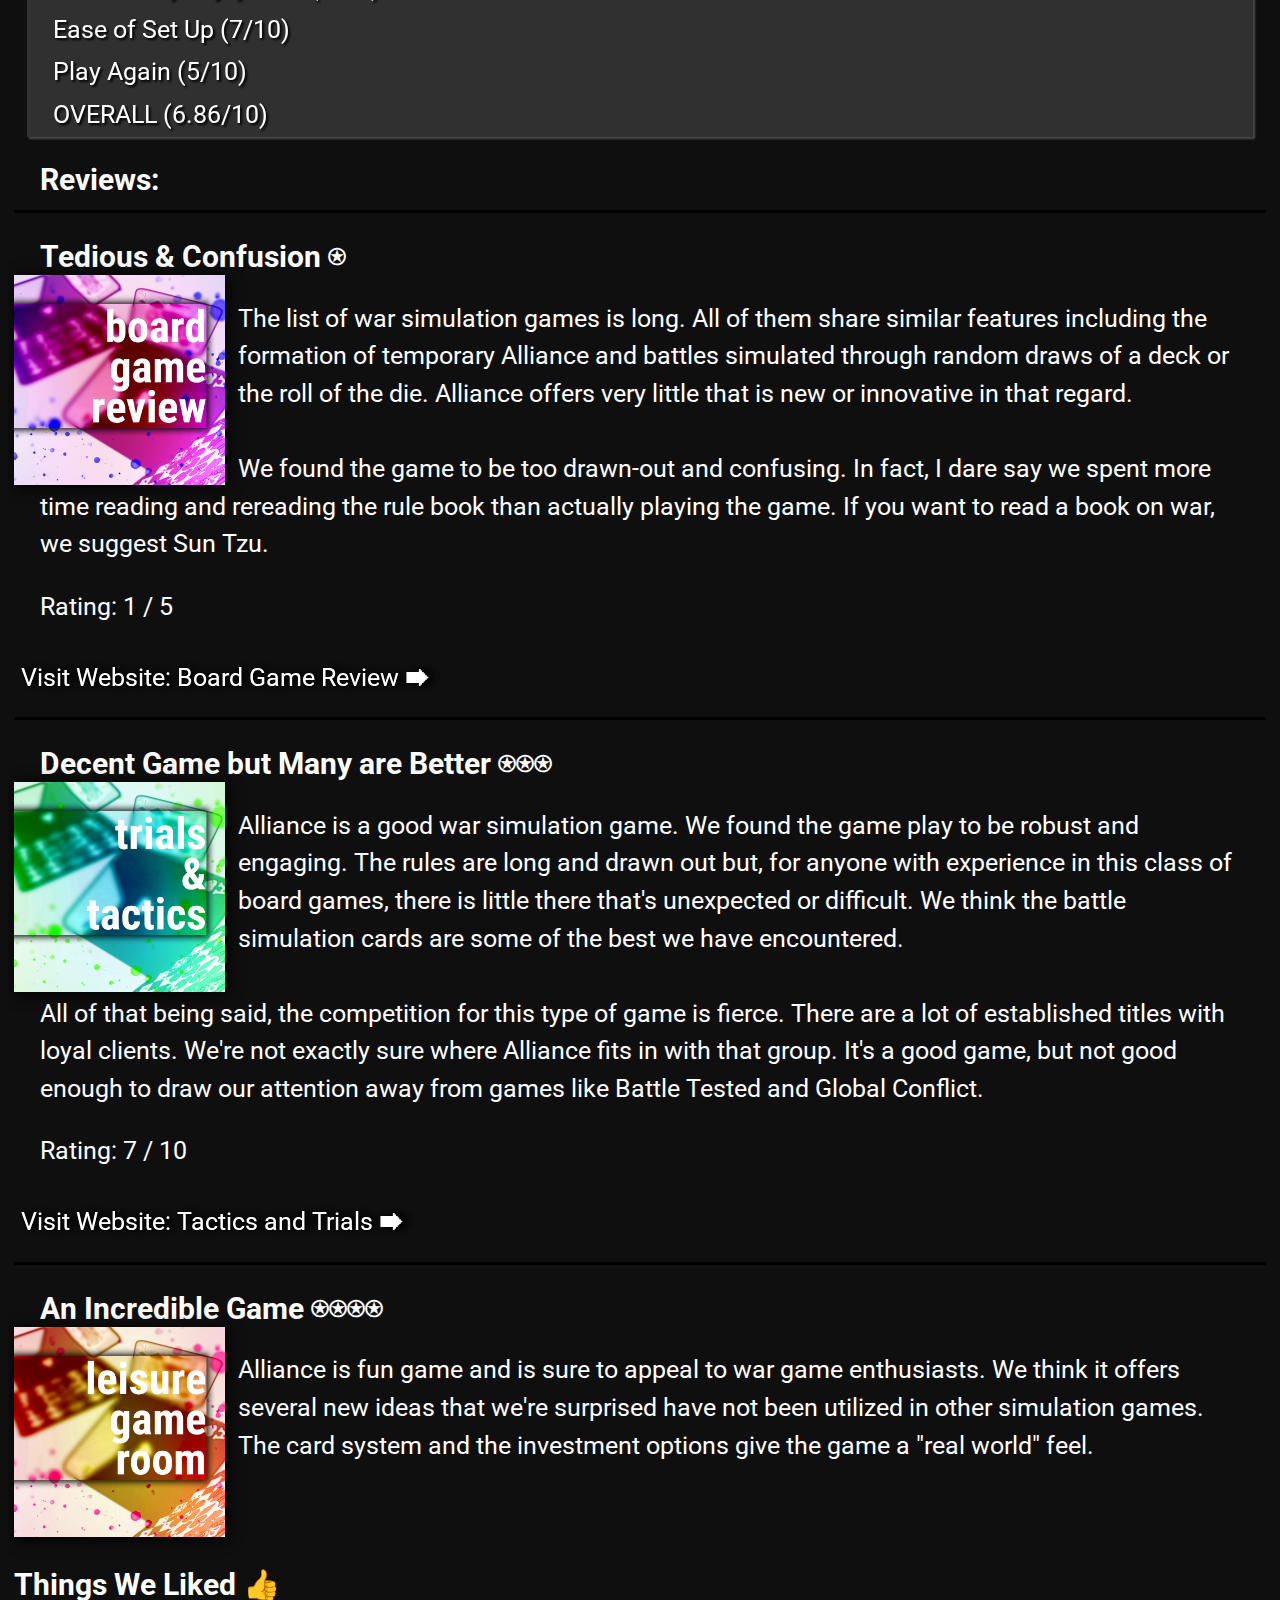
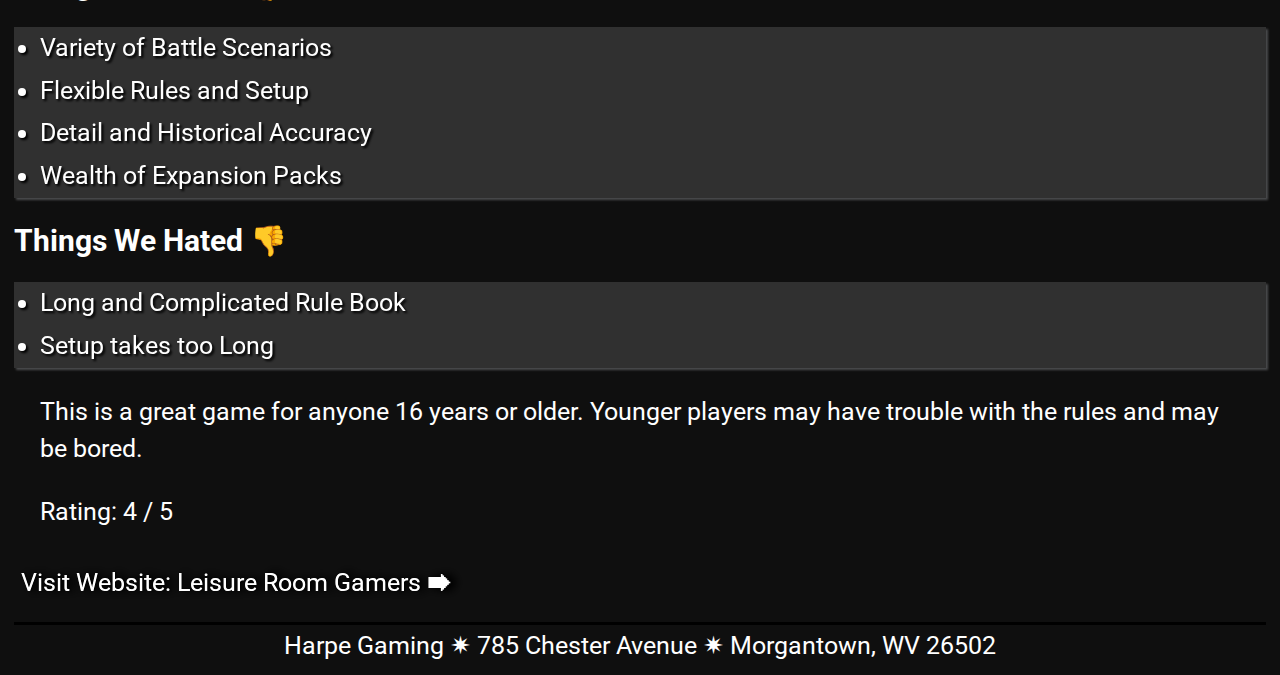
==== commit 9e3410c1: "Social Links over header/Body and Font color" ====
--- a/alliance.html
+++ b/alliance.html
@@ -13,38 +13,48 @@
     <link rel="stylesheet" href="main.css">
     <link rel="stylesheet" href="hover.css">
     <link href="https://fonts.googleapis.com/css?family=Roboto:500" rel="stylesheet">
+    <link href="https://fonts.googleapis.com/css?family=Roboto+Condensed:700" rel="stylesheet">
+    <link rel="stylesheet" href="animate.css">
 
 </head>
 
-<body>
+<body class="animated bounceInRight">
+
+<!-- Social icons at top page. Used view-widths to fit page. -->
+<div class="social">
+        <img src="instagramIcon.png" alt="" style="width: 2vw;" class="hvr-grow-rotate">
+        <img src="facebookIcon.png" alt="" style="width: 2vw; margin-left: .6vw;" class="hvr-grow-rotate">
+        <img src="twitterIcon.png" alt="" style="width: 2vw; margin-left: .6vw;" class="hvr-grow-rotate">
+</div>
+
     <header align="center">
         <img src="Alliance banner.png" class="header" style="filter: none; ">
     </header>
 
     <div class="navbar animated" align="center">
             <div class="rev"  >
-                <a href="index.html" style="background-color: rgba(255, 0, 0, 0)">Home</a>
+                <a href="index.html" class="hvr-grow" style="background-color: rgba(255, 0, 0, 0)">Home</a>
             </div>
             <div class="rev">
-                <a href="alliance.html" style="background-color: rgba(255, 0, 0, 0)">Alliance</a>
+                <a href="alliance.html" class="hvr-grow" style="background-color: rgba(255, 0, 0, 0)">Alliance</a>
             </div>
             <div class="rev" >
-                <a href="tower.html" style="background-color: rgba(255, 0, 0, 0)">Towers</a>
+                <a href="tower.html" class="hvr-grow" style="background-color: rgba(255, 0, 0, 0)">Towers</a>
             </div>
             <div class="rev" >
-                    <a href="more.html" style="background-color: rgba(255, 0, 0, 0)">Other Games</a>
+                    <a href="more.html" class="hvr-grow" style="background-color: rgba(255, 0, 0, 0)">More Games</a>
                 </div>
                 <div class="rev" >
-                        <a href="philosophy.html" style="background-color: rgba(255, 0, 0, 0)">Philosophy</a>
+                        <a href="philosophy.html" class="hvr-grow" style="background-color: rgba(255, 0, 0, 0)">Philosophy</a>
                     </div>
                     <div class="rev" >
-                        <a href="shop.html" style="background-color: rgba(255, 0, 0, 0)">Shop</a>
+                        <a href="shop.html" class="hvr-grow" style="background-color: rgba(255, 0, 0, 0)">Store</a>
                     </div>  
         </div>
     
 
     <article>
-        <img src="Alliance sm banner.png" height="123vw">
+        <img src="Alliance sm banner.png" style="width: calc(512px + 40vw)">
         
 
         <ul style="position: relative; list-style-type: none;">
@@ -137,7 +147,7 @@
         <h1 style="margin: 2vw; margin-bottom: 0px">
             Tedious & Confusion &#9055;
         </h1>
-        <img src="boardgamereview.png"   style="max-width: calc(108px + 8vw); float: left; position: relative;">
+        <img src="boardgamereview.png"   style="max-width: calc(108px + 8vw); float: left; position: relative;  margin-right: 1vw;">
         <p>
                 The list of war simulation games is long. All of them 
                 share similar features including the 
@@ -166,7 +176,7 @@
         <h1 style="margin: 2vw; margin-bottom: 0px">
                 Decent Game but Many are Better &#9055;&#9055;&#9055;
         </h1>
-        <img src="TandT.png"   style="max-width: calc(108px + 8vw); float: left; position: relative;">
+        <img src="TandT.png"   style="max-width: calc(108px + 8vw); float: left; position: relative;  margin-right: 1vw;">
         <p>
                 Alliance is a good war simulation game. We found the 
                 game play to be robust and engaging. The 
@@ -197,7 +207,7 @@
         <h1 style="margin: 2vw; margin-bottom: 0px">
             An Incredible Game &#9055;&#9055;&#9055;&#9055;
         </h1>
-        <img src="lgroom.png"   style="max-width: calc(108px + 8vw); float: left; position: relative;">
+        <img src="lgroom.png"   style="max-width: calc(108px + 8vw); float: left; position: relative;  margin-right: 1vw;">
         <p>
           Alliance is fun game and is sure to appeal to 
         war game enthusiasts. We think it offers several new 
--- a/main.css
+++ b/main.css
@@ -1,7 +1,13 @@
 .header {
-    margin-bottom: .5vw;
+    margin: 0px;
     width: 100vw;
-}
+    margin-bottom: -2vw;
+}
+
+body {
+    background-color: rgb(15, 15, 15)
+}
+
 
 .navbar {
     display: grid;
@@ -10,23 +16,24 @@
     margin-top: 0px;
     font-family: "Roboto";
     font-size: calc(12px + 1.4vw);
-    filter: drop-shadow(2px 2px 1px rgb(74, 75, 77));
+    filter: drop-shadow(2px 2px 1px rgb(0, 0, 0));
     color: black;
-}
+    background-image: url(https://addons-media.operacdn.com/media/CACHE/images/themes/65/59765/1.0-rev1/images/a1219e9c-b795-4107-bb4b-5059d8f72203/88ab9e994458c74c318b84d0402d8f8d.jpg);
+}
+
 
 article {
     margin: .5vw;
     margin-bottom: 0px;
     font-family: "Roboto";
     font-size: calc(12px + 1vw);
-    color: rgb(0, 0, 0);
+    color: white;
 }
 
 img {
-    filter: drop-shadow(2px 2px 1px rgb(74, 75, 77));
-    transition: .2s;
-}
-
+    filter: drop-shadow(2px 2px 8px rgb(0, 0, 0));
+    transition: .2s;
+}
 
 
 h1 {
@@ -52,7 +59,7 @@
     grid-template-columns: repeat( auto-fit, minmax(250px, 1fr) );
     font-family: "Roboto";
     font-size: 26px;
-    color: black;
+    color: white;
     margin: 2vw;
 }
 
@@ -86,6 +93,7 @@
     padding-top: 0px;
     padding-bottom: 0px;
     line-height: 42px;
+    color: white;
     font-family: "Roboto";
 }
 
@@ -137,40 +145,30 @@
     background-image: url(https://addons-media.operacdn.com/media/CACHE/images/themes/65/59765/1.0-rev1/images/a1219e9c-b795-4107-bb4b-5059d8f72203/88ab9e994458c74c318b84d0402d8f8d.jpg);
     color: white;
     text-decoration: none;
-    
-    border-radius: 3vw;
+    filter: drop-shadow(1px 0px 1px black) brightness(110%);
     transition: .2s;
 }
 
 .rev:hover {
     padding-top: 1vw;
     padding-bottom: 1vw;
+    filter: drop-shadow(5px 0px 5px black) brightness(200%);
+    text-decoration: none;
+}
+
+
+.rev>a {
+    padding-left: .5vw;
+    padding-right: .5vw;
+    color: white;
+    text-decoration: none;
     filter: drop-shadow(5px 0px 5px black);
-    filter: brightness(200%);
-    text-decoration: none;
-}
-
-.rev:active {
-    padding-top: 1vw;
-    padding-bottom: 1vw;
-    filter: drop-shadow(5px 0px 5px black);
-    filter: brightness(150%);
-    text-decoration: none;
-}
-
-.rev>a {
-    padding: 1vw;
-    padding-top: 1vw;
-    padding-bottom: 1vw;
-    color: white;
-    text-decoration: none;
-    filter: drop-shadow(5px 0px 5px black);
     transition: .2s;
 }
 
 .rev:hover>a {
-    padding-top: 1vw;
-    padding-bottom: 1vw;
+    padding-left: .5vw;
+    padding-right: .5vw;
     text-decoration: none;
 }
 
@@ -221,3 +219,10 @@
     margin: 2vw;
 }
 
+.social {
+ position: relative;
+ left: 0vw;
+ margin: .5vw;
+ margin-bottom: -6vw;
+}
+
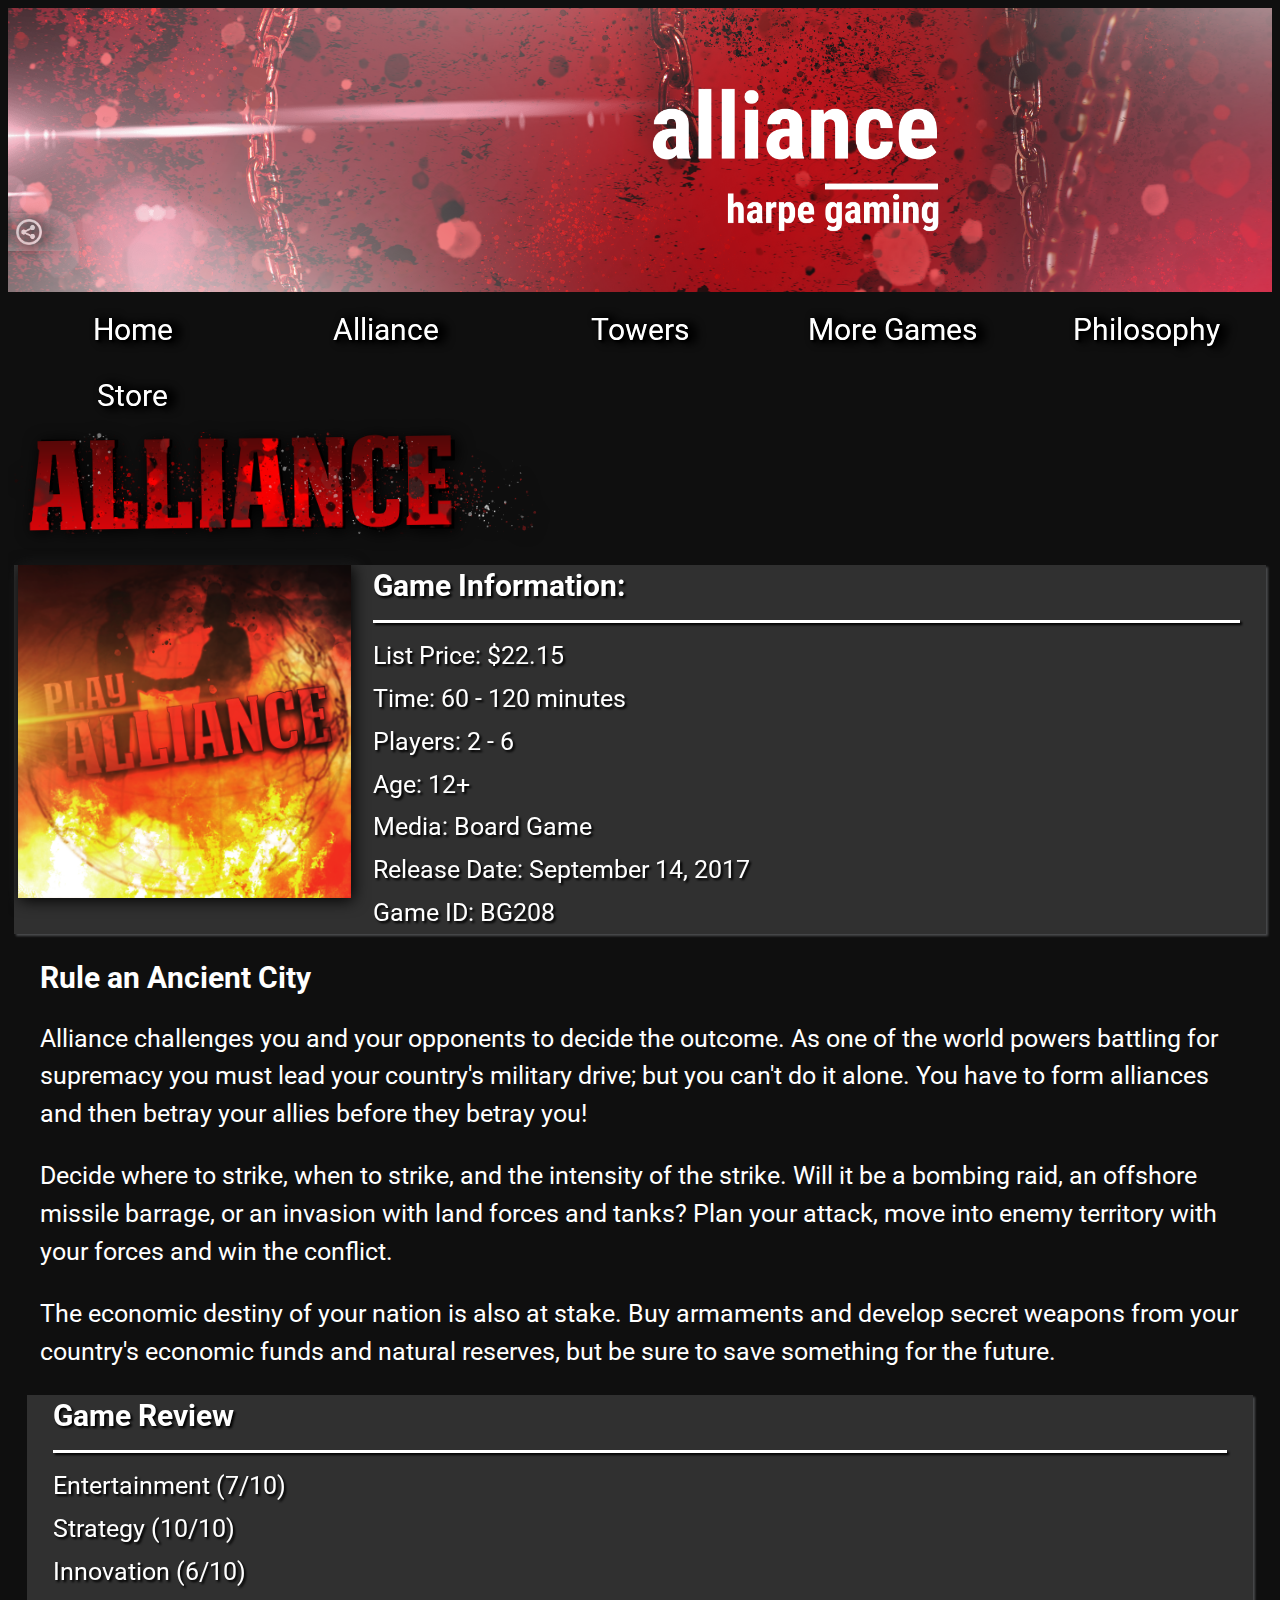
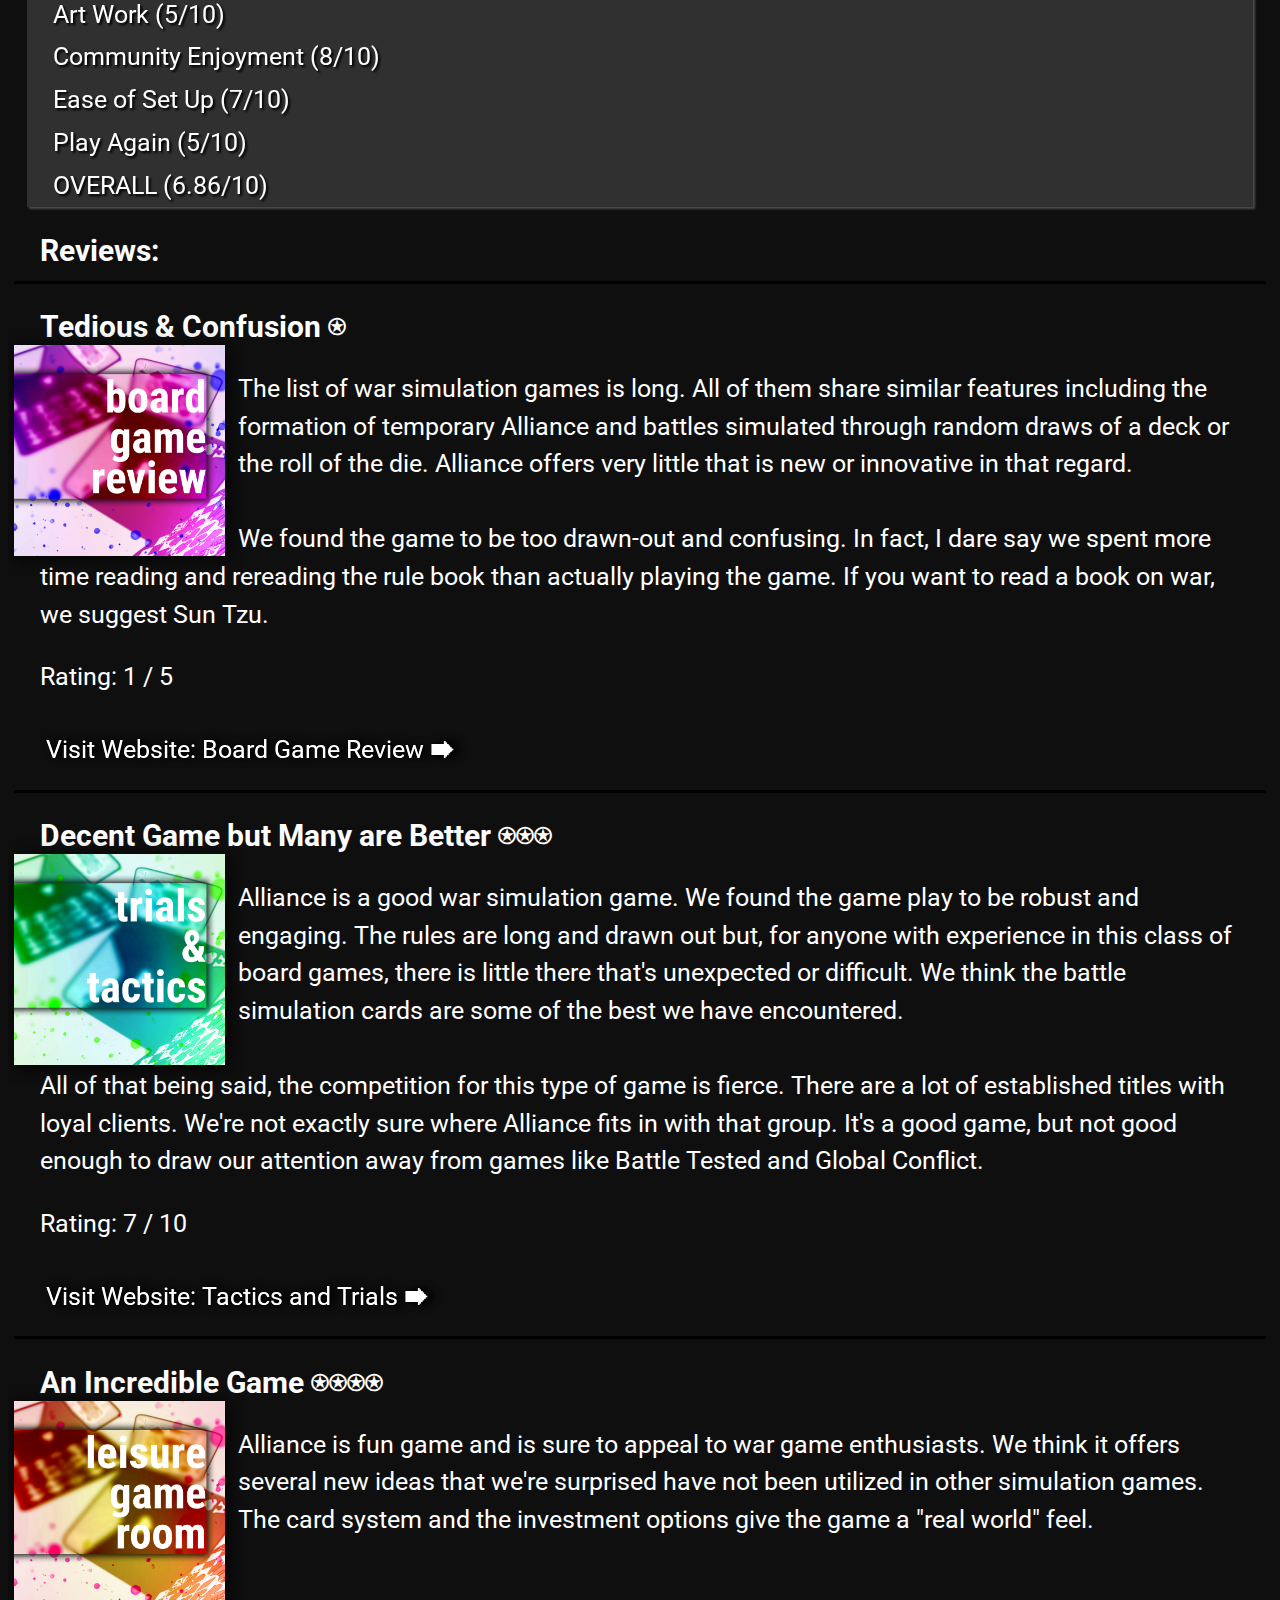
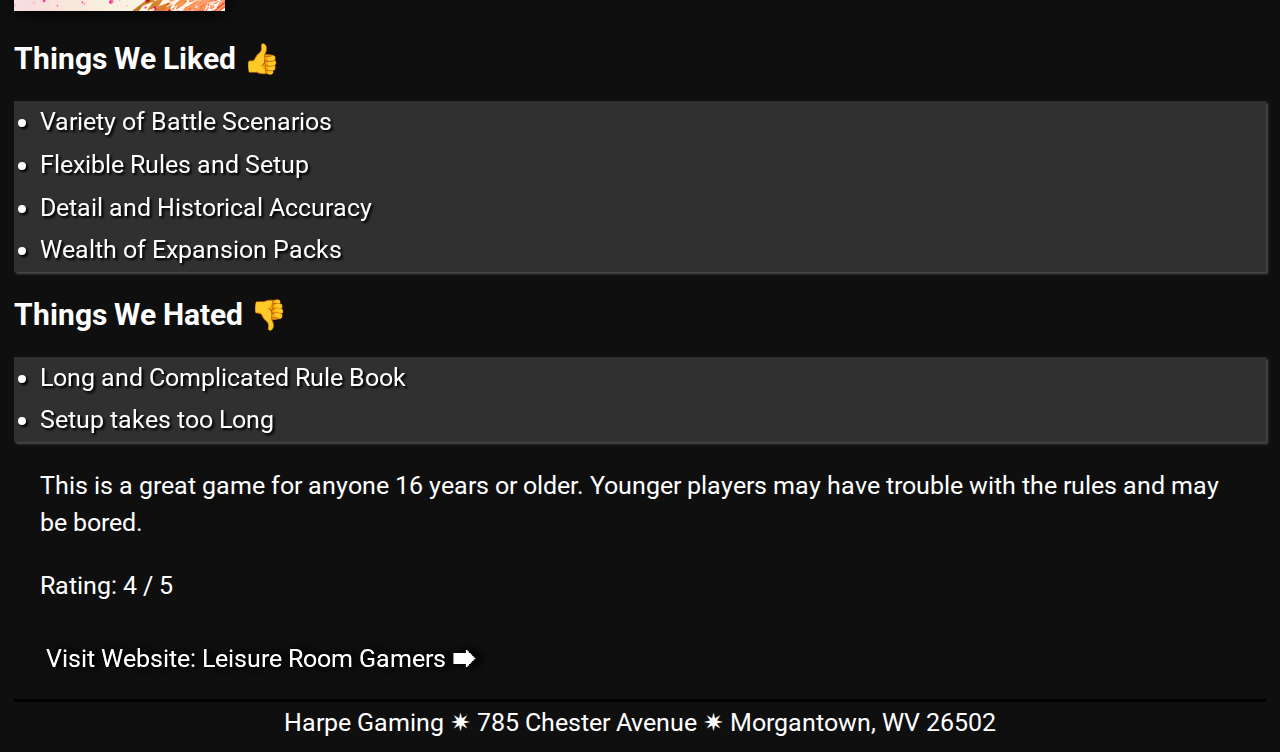
==== commit c580bc10: "Minor fixes with header and social icons" ====
--- a/alliance.html
+++ b/alliance.html
@@ -22,9 +22,10 @@
 
 <!-- Social icons at top page. Used view-widths to fit page. -->
 <div class="social">
-        <img src="instagramIcon.png" alt="" style="width: 2vw;" class="hvr-grow-rotate">
-        <img src="facebookIcon.png" alt="" style="width: 2vw; margin-left: .6vw;" class="hvr-grow-rotate">
-        <img src="twitterIcon.png" alt="" style="width: 2vw; margin-left: .6vw;" class="hvr-grow-rotate">
+        <img src="instagramIcon.png" style="width: 2vw;" class="hvr-grow-rotate">
+        <img src="facebookIcon.png" style="width: 2vw; margin-left: .6vw;" class="hvr-grow-rotate">
+        <img src="twitterIcon.png" style="width: 2vw; margin-left: .6vw;" class="hvr-grow-rotate">
+        <img src="Social.png" style="width: 2vw; margin-left: .6vw;" class="hvr-grow-rotate">
 </div>
 
     <header align="center">
@@ -167,7 +168,7 @@
         </p>
 
         <div class="rev" style="padding-left: 0px;">
-            <a href="http://www.example.com/bgreview" >
+            <a href="http://www.example.com/bgreview"  class="hvr-grow" style="margin-left: 2vw;">
                 Visit Website: Board Game Review &#x1F846;</a>
         </div>
 
@@ -198,7 +199,7 @@
             Rating: 7 / 10 
         </p>
         <div class="rev" style="padding-left: 0px;">
-                <a href="http://www.example.com/tacticstrials" >
+                <a href="http://www.example.com/tacticstrials"  class="hvr-grow" style="margin-left: 2vw;">
                     Visit Website: Tactics and Trials &#x1F846;</a>
             </div>
 
@@ -251,7 +252,7 @@
             Rating: 4 / 5 
         </p>
         <div class="rev" style="padding-left: 0px;">
-            <a href="http://www.example.com/leisureroom" >
+            <a href="http://www.example.com/leisureroom"  class="hvr-grow" style="margin-left: 2vw;">
                 Visit Website: Leisure Room Gamers &#x1F846;</a>
         </div>
 
--- a/main.css
+++ b/main.css
@@ -1,18 +1,16 @@
 .header {
     margin: 0px;
     width: 100vw;
-    margin-bottom: -2vw;
 }
 
 body {
     background-color: rgb(15, 15, 15)
 }
 
-
 .navbar {
     display: grid;
     grid-gap: .2vw;
-    grid-template-columns: repeat( auto-fit, minmax(250px, 1fr) );
+    grid-template-columns: repeat( auto-fit, minmax(250px, 1fr));
     margin-top: 0px;
     font-family: "Roboto";
     font-size: calc(12px + 1.4vw);
@@ -21,7 +19,6 @@
     background-image: url(https://addons-media.operacdn.com/media/CACHE/images/themes/65/59765/1.0-rev1/images/a1219e9c-b795-4107-bb4b-5059d8f72203/88ab9e994458c74c318b84d0402d8f8d.jpg);
 }
 
-
 article {
     margin: .5vw;
     margin-bottom: 0px;
@@ -35,7 +32,6 @@
     transition: .2s;
 }
 
-
 h1 {
     font-size: calc(12px + 1.4vw);
 }
@@ -56,7 +52,7 @@
 .obj {
     display: grid;
     grid-gap: .5vw;
-    grid-template-columns: repeat( auto-fit, minmax(250px, 1fr) );
+    grid-template-columns: repeat( auto-fit, minmax(250px, 1fr));
     font-family: "Roboto";
     font-size: 26px;
     color: white;
@@ -156,7 +152,6 @@
     text-decoration: none;
 }
 
-
 .rev>a {
     padding-left: .5vw;
     padding-right: .5vw;
@@ -200,7 +195,8 @@
     grid-template-columns: 1fr 1fr;
 }
 
-html, body {
+html,
+body {
     max-width: 100%;
     overflow-x: hidden;
 }
@@ -212,7 +208,7 @@
 
 .shop {
     display: grid;
-    grid-template-columns: repeat( auto-fit, minmax(2fr, 1fr) );
+    grid-template-columns: repeat( auto-fit, minmax(2fr, 1fr));
     grid-gap: 2vw;
     background-color: rgb(48, 48, 48);
     color: white;
@@ -220,9 +216,26 @@
 }
 
 .social {
- position: relative;
- left: 0vw;
- margin: .5vw;
- margin-bottom: -6vw;
-}
-
+    position: relative;
+    left: -8.6vw;
+    top: 16vw;
+    margin-bottom: -3vw;
+    background-image: linear-gradient(45deg, rgb(255, 255, 255), rgba(255, 255, 255, 0) 80%);
+    padding: .5vw;
+    filter: drop-shadow(5px 0px 25px black);
+    opacity: .6;
+    transition: .5s;
+    width: 15vw;
+    filter: drop-shadow(5px 0px 5px black);
+}
+
+.social:hover {
+    position: relative;
+    left: 0vw;
+    top: 16vw;
+    background-image: linear-gradient(45deg, rgb(255, 255, 255), rgba(255, 255, 255, 0) 80%);
+    padding: .5vw;
+    filter: drop-shadow(5px 0px 25px black);
+    opacity: 1;
+}
+
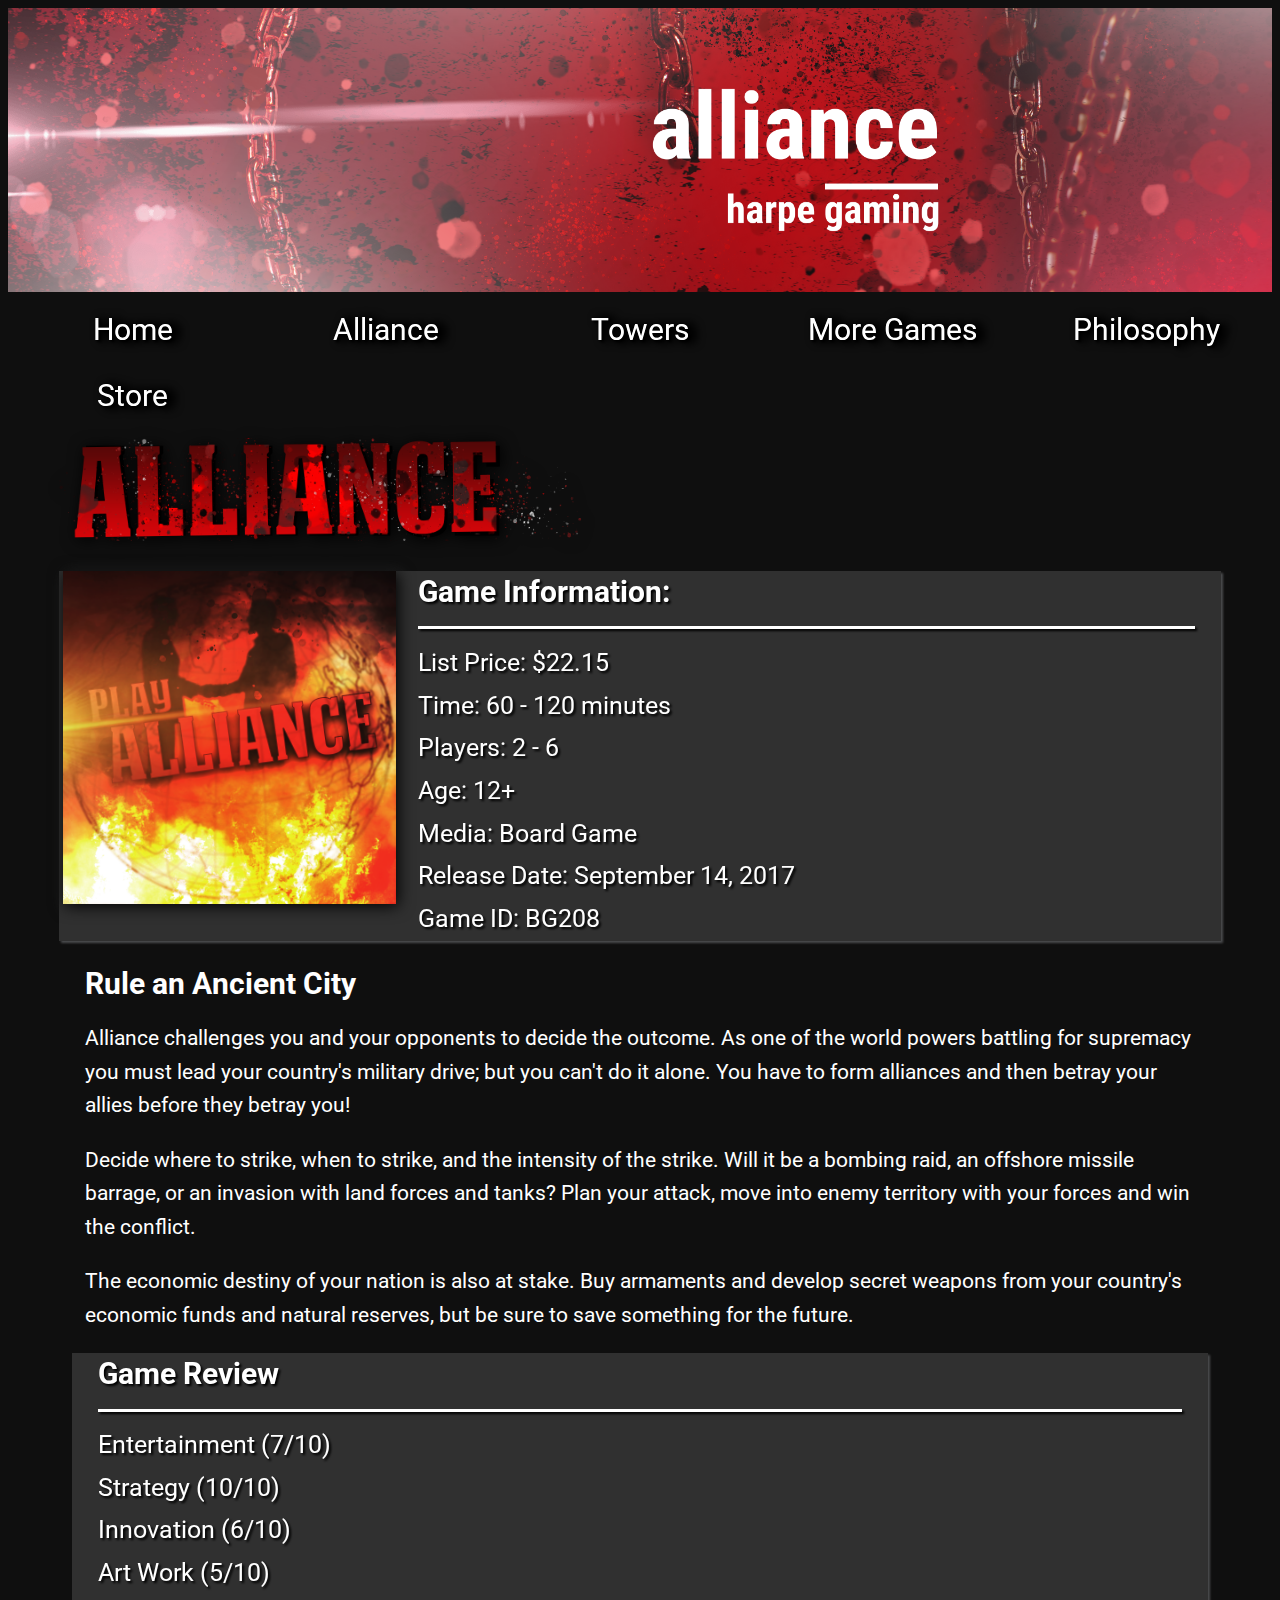
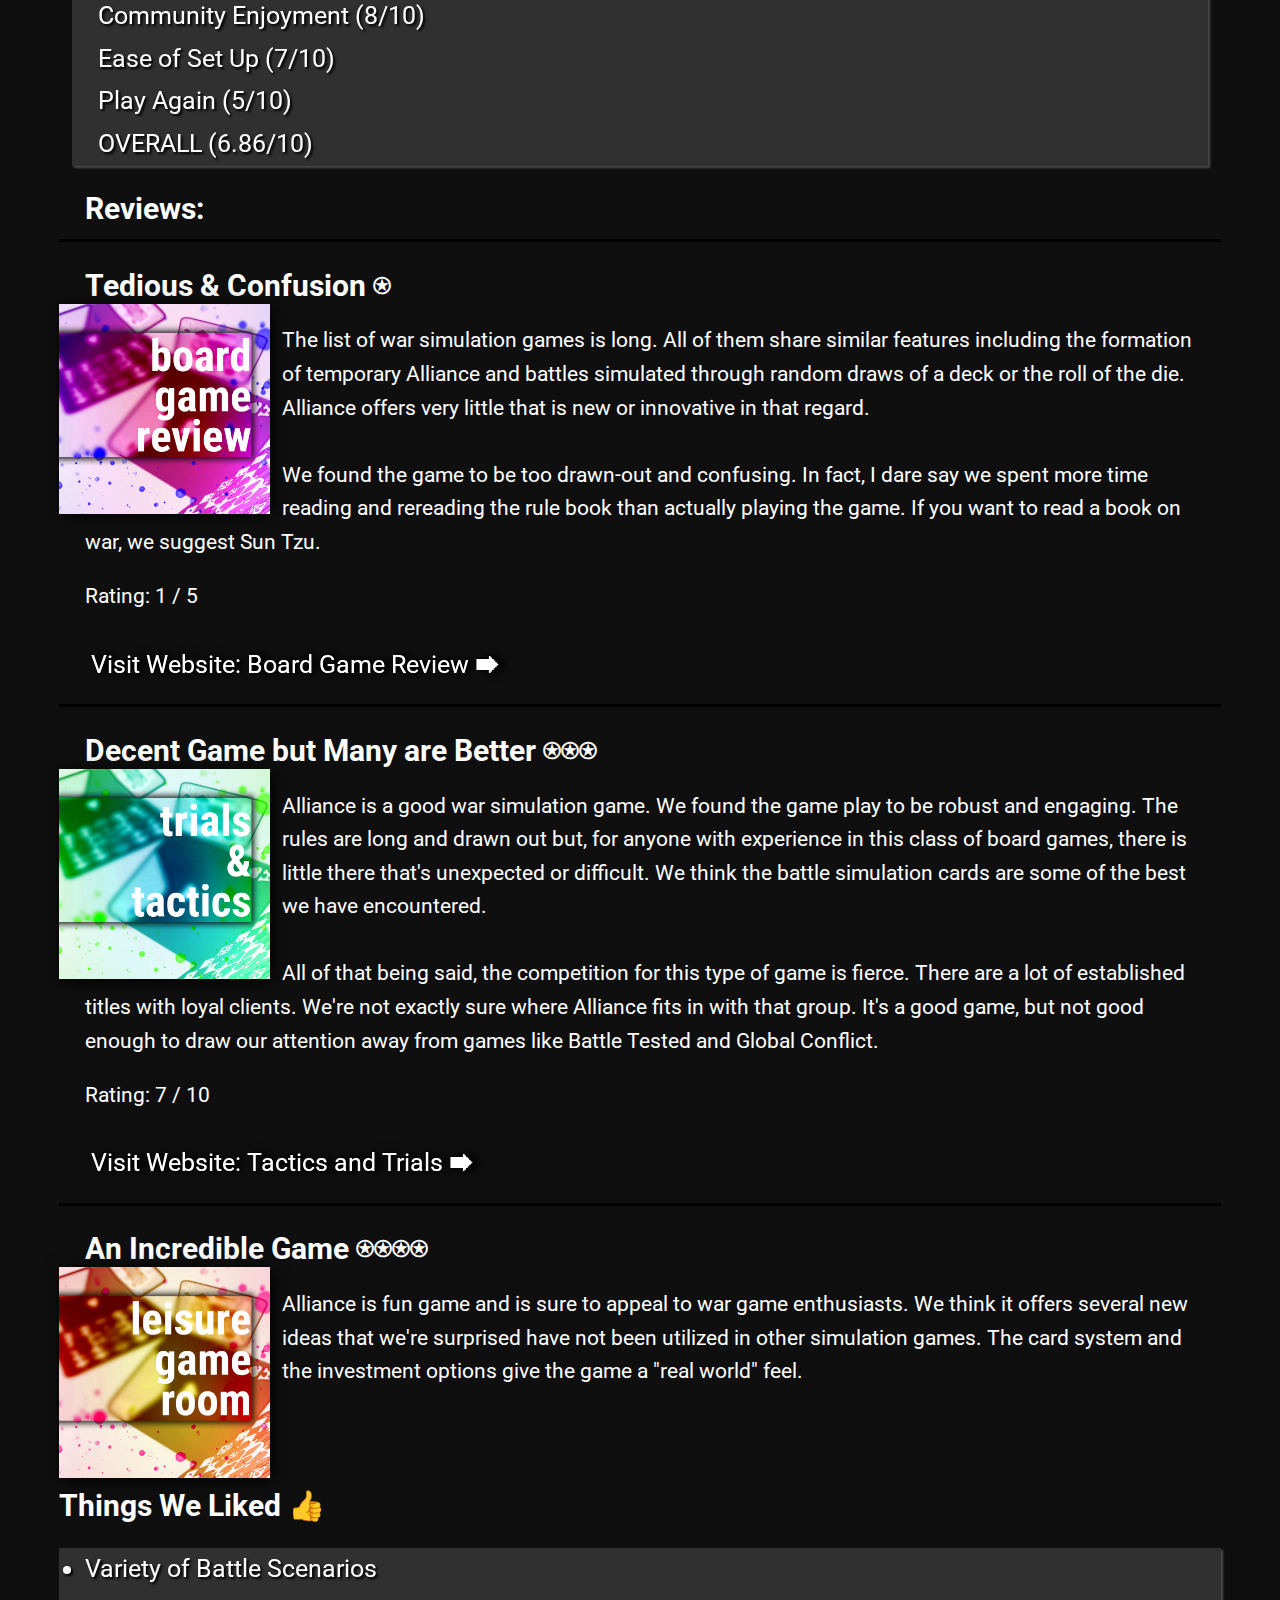
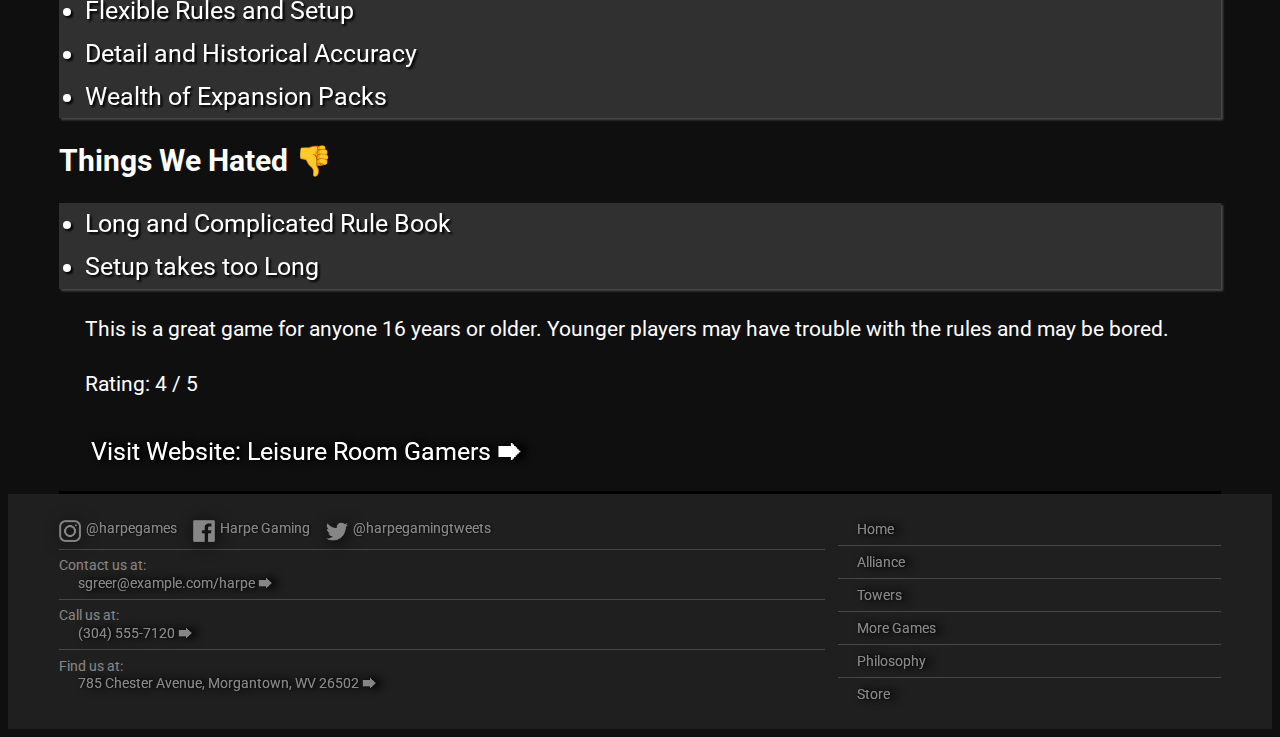
==== commit ace8879e: "Minor fix" ====
--- a/alliance.html
+++ b/alliance.html
@@ -20,13 +20,7 @@
 
 <body class="animated bounceInRight">
 
-<!-- Social icons at top page. Used view-widths to fit page. -->
-<div class="social">
-        <img src="instagramIcon.png" style="width: 2vw;" class="hvr-grow-rotate">
-        <img src="facebookIcon.png" style="width: 2vw; margin-left: .6vw;" class="hvr-grow-rotate">
-        <img src="twitterIcon.png" style="width: 2vw; margin-left: .6vw;" class="hvr-grow-rotate">
-        <img src="Social.png" style="width: 2vw; margin-left: .6vw;" class="hvr-grow-rotate">
-</div>
+
 
     <header align="center">
         <img src="Alliance banner.png" class="header" style="filter: none; ">
@@ -259,9 +253,72 @@
         <hr size="3px" color="black" style="margin: 0vw; margin-bottom: 0px; margin-top: 1vw;">
 
     </article>
-    <footer align="center">Harpe Gaming &#10039; 785 Chester Avenue &#10039; Morgantown, WV 26502
-        <br>
-    </footer>
-
-            
-        </ul>+    <footer>
+            <div>
+
+                            
+                            <div class="hvr-grow">
+                                            <img src="instagramIcon.png" style="width: 22px; float: left; margin-right: -.6vw;">
+                                            <a href="#" class="rev" style="padding-top: 0; padding-bottom: 0; background-image: none;">@harpegames</a>
+                                    </div>
+                    <div class="hvr-grow">
+                            <img src="facebookIcon.png" style="width: 22px; float: left; margin-right: -.6vw;">
+                            <a href="#" class="rev" style="padding-top: 0; padding-bottom: 0; background-image: none;">Harpe Gaming</a>
+                    </div>
+                    <div class="hvr-grow">
+                            <img src="twitterIcon.png" style="width: 22px; float: left; margin-right: -.6vw;">
+                            <a href="#" class="rev" style="padding-top: 0; padding-bottom: 0; background-image: none;">@harpegamingtweets</a>
+                    </div>
+
+                    <hr size=".25px" color="#828282"> Contact us at:
+                    <div class="rev" style="padding-top: 0; padding-bottom: 0; background-image: none;">
+                            <a href="mailto: sgreer@example.com/harpe" class="hvr-grow">
+                                    sgreer@example.com/harpe &#x1F846;
+                            </a>
+                    </div>
+                    <hr size=".25px" color="#828282"> Call us at:
+                    <br>
+                    <div class="rev" style="padding-top: 0; padding-bottom: 0; background-image: none;">
+                            <a href="tel: 13045557120" class="hvr-grow">
+                                    (304) 555-7120 &#x1F846;
+                            </a>
+                    </div>
+                    <hr size=".25px" color="#828282"> Find us at:
+                    <br>
+                    <div class="rev" style="padding-top: 0; padding-bottom: 0; background-image: none;">
+                            <a href="https://www.google.com/maps/place/Morgantown,+WV+26502/@39.5900041,-79.9621939,17z/data=!3m1!4b1!4m8!1m2!2m1!1s+785+Chester+Avenue,+Morgantown,+WV+26502!3m4!1s0x88357b7da4b78e8d:0xc2a0fd0c7793679f!8m2!3d39.59!4d-79.9599999"
+                                    class="hvr-grow">
+                                    785 Chester Avenue, Morgantown, WV 26502 &#x1F846;
+                            </a>
+                    </div>
+
+            </div>
+            <div id="foot">
+
+                    <div class="rev" style="padding-top: 0; padding-bottom: 0; background-image: none;">
+                            <a href="index.html" class="hvr-grow" style="background-color: rgba(255, 0, 0, 0)">Home</a>
+                    </div>
+                    <hr size=".25px" color="#828282">
+                    <div class="rev" style="padding-top: 0; padding-bottom: 0; background-image: none;">
+                            <a href="alliance.html" class="hvr-grow" style="background-color: rgba(255, 0, 0, 0)">Alliance</a>
+                    </div>
+                    <hr size=".25px" color="#828282">
+                    <div class="rev" style="padding-top: 0; padding-bottom: 0; background-image: none;">
+                            <a href="tower.html" class="hvr-grow" style="background-color: rgba(255, 0, 0, 0)">Towers</a>
+                    </div>
+                    <hr size=".25px" color="#828282">
+                    <div class="rev" style="padding-top: 0; padding-bottom: 0; background-image: none;">
+                            <a href="more.html" class="hvr-grow" style="background-color: rgba(255, 0, 0, 0);">More Games</a>
+                    </div>
+                    <hr size=".25px" color="#828282">
+                    <div class="rev" style="padding-top: 0; padding-bottom: 0; background-image: none;">
+                            <a href="philosophy.html" class="hvr-grow" style="background-color: rgba(255, 0, 0, 0)">Philosophy</a>
+                    </div>
+                    <hr size=".25px" color="#828282">
+                    <div class="rev" style="padding-top: 0; padding-bottom: 0; background-image: none;">
+                            <a href="shop.html" class="hvr-grow" style="background-color: rgba(255, 0, 0, 0)">Store</a>
+                    </div>
+
+            </div>
+
+    </footer>--- a/main.css
+++ b/main.css
@@ -20,7 +20,8 @@
 }
 
 article {
-    margin: .5vw;
+    margin: 4vw;
+    margin-top: 1vw;
     margin-bottom: 0px;
     font-family: "Roboto";
     font-size: calc(12px + 1vw);
@@ -51,12 +52,11 @@
 
 .obj {
     display: grid;
-    grid-gap: .5vw;
+    grid-gap: 2vw;
     grid-template-columns: repeat( auto-fit, minmax(250px, 1fr));
     font-family: "Roboto";
     font-size: 26px;
     color: white;
-    margin: 2vw;
 }
 
 .imgObj {
@@ -68,11 +68,11 @@
 }
 
 p {
-    font-size: calc(12px + 1vw);
-    padding: 2vw;
-    padding-top: 0px;
-    padding-bottom: 0px;
-    line-height: calc(12px + 2vw);
+    font-size: calc(8px + 1vw);
+    padding: 2vw;
+    padding-top: 0px;
+    padding-bottom: 0px;
+    line-height: calc(8px + 2vw);
 }
 
 address {
@@ -84,13 +84,26 @@
 }
 
 footer {
-    font-size: calc(12px + 1vw);
-    padding: 2vw;
-    padding-top: 0px;
-    padding-bottom: 0px;
-    line-height: 42px;
-    color: white;
-    font-family: "Roboto";
+    display: grid;
+    grid-gap: 1vw;
+    grid-template-columns: 2fr 1fr;
+    font-size: calc(8px + .5vw);
+    padding: 2vw;
+    padding-top: 0px;
+    padding-bottom: 0px;
+    color: white;
+    font-family: "Roboto";
+    background-color: rgb(48, 48, 48);
+    padding: 2vw;
+    margin: 0;
+    padding-left: 4vw;
+    padding-right: 4vw;
+    opacity: .5;
+    transition: .5s;
+}
+
+footer:hover {
+    opacity: .8;
 }
 
 .games {
@@ -215,27 +228,24 @@
     margin: 2vw;
 }
 
-.social {
-    position: relative;
-    left: -8.6vw;
-    top: 16vw;
-    margin-bottom: -3vw;
-    background-image: linear-gradient(45deg, rgb(255, 255, 255), rgba(255, 255, 255, 0) 80%);
-    padding: .5vw;
-    filter: drop-shadow(5px 0px 25px black);
-    opacity: .6;
-    transition: .5s;
-    width: 15vw;
-    filter: drop-shadow(5px 0px 5px black);
-}
-
-.social:hover {
-    position: relative;
-    left: 0vw;
-    top: 16vw;
-    background-image: linear-gradient(45deg, rgb(255, 255, 255), rgba(255, 255, 255, 0) 80%);
-    padding: .5vw;
-    filter: drop-shadow(5px 0px 25px black);
-    opacity: 1;
-}
-
+
+@media only screen and (max-width: 860px) {
+     #foot {
+        display: none;
+
+    }
+}
+
+
+@media only screen and (max-width: 860px) {
+    footer {
+        display: grid;
+        grid-gap: 1vw;
+        grid-template-columns: 1fr;
+   }
+}
+
+#philosophy {
+    border: white 1vw solid;
+}
+
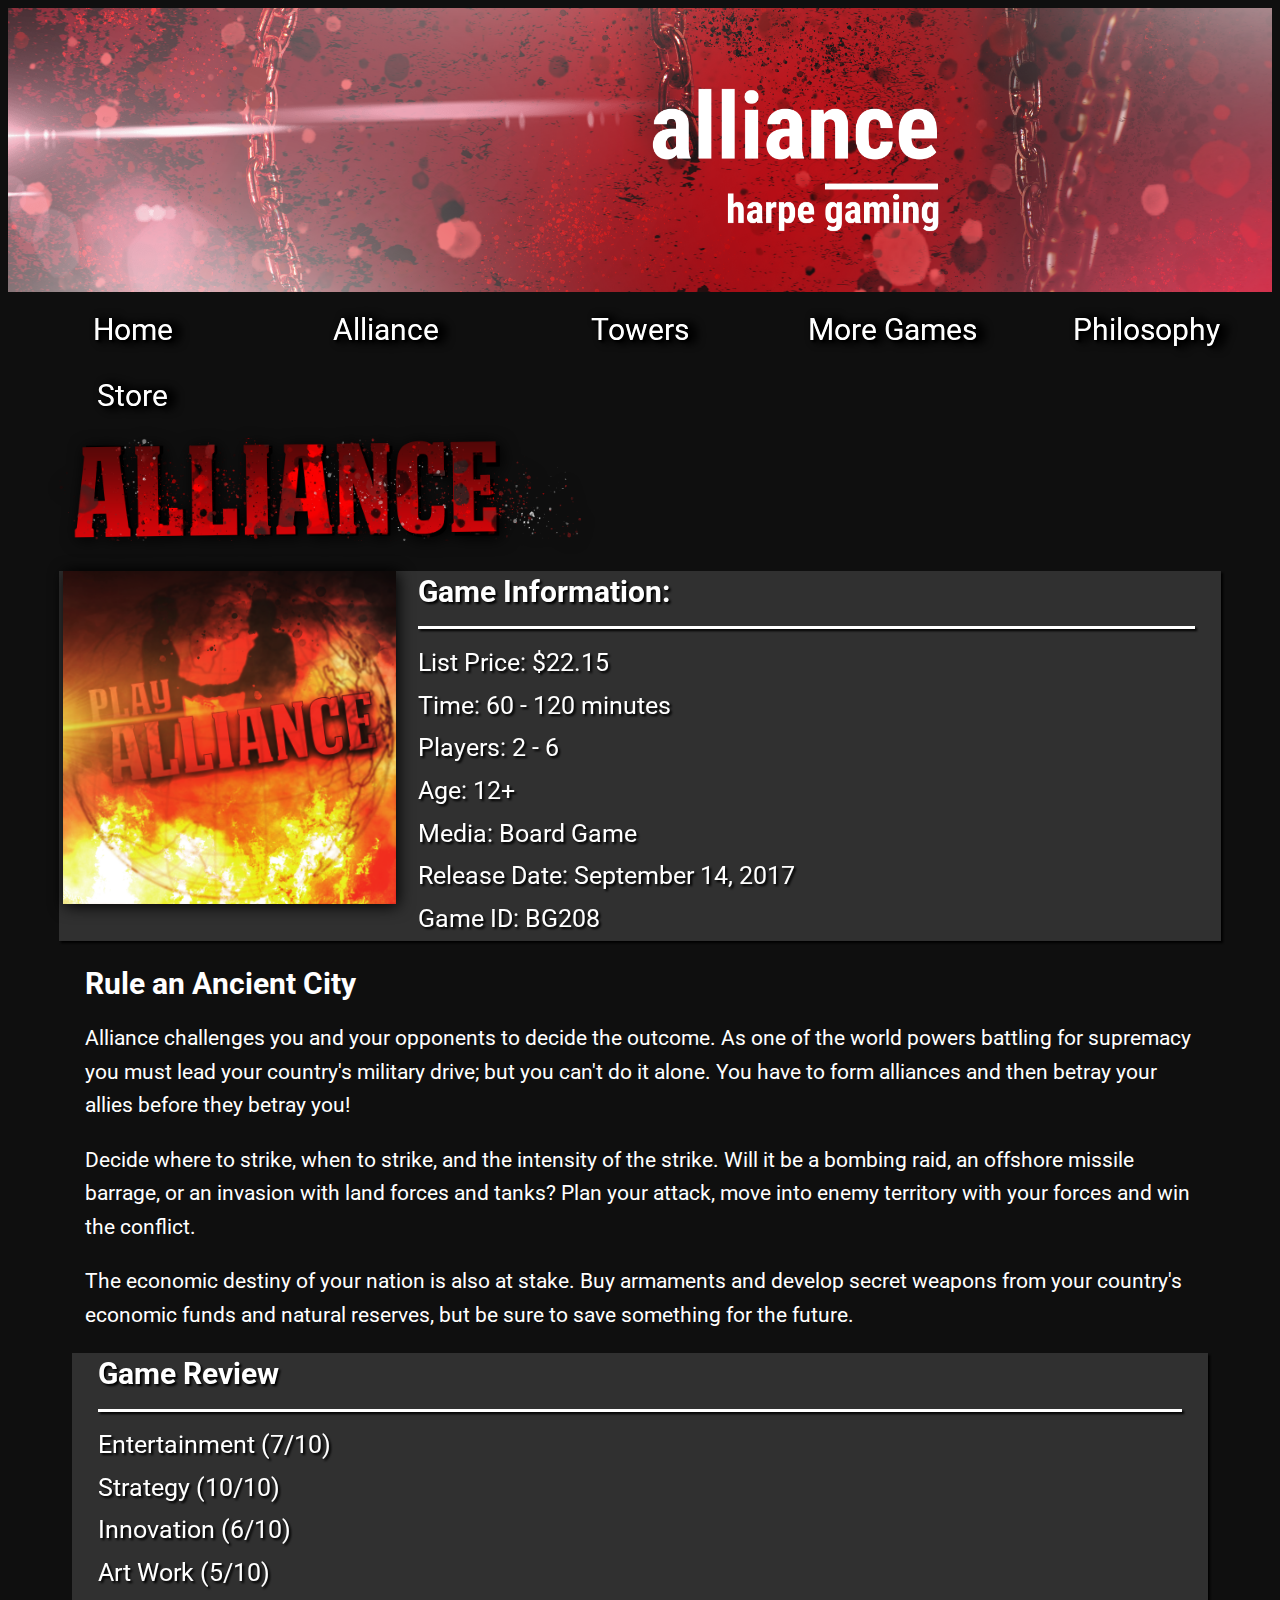
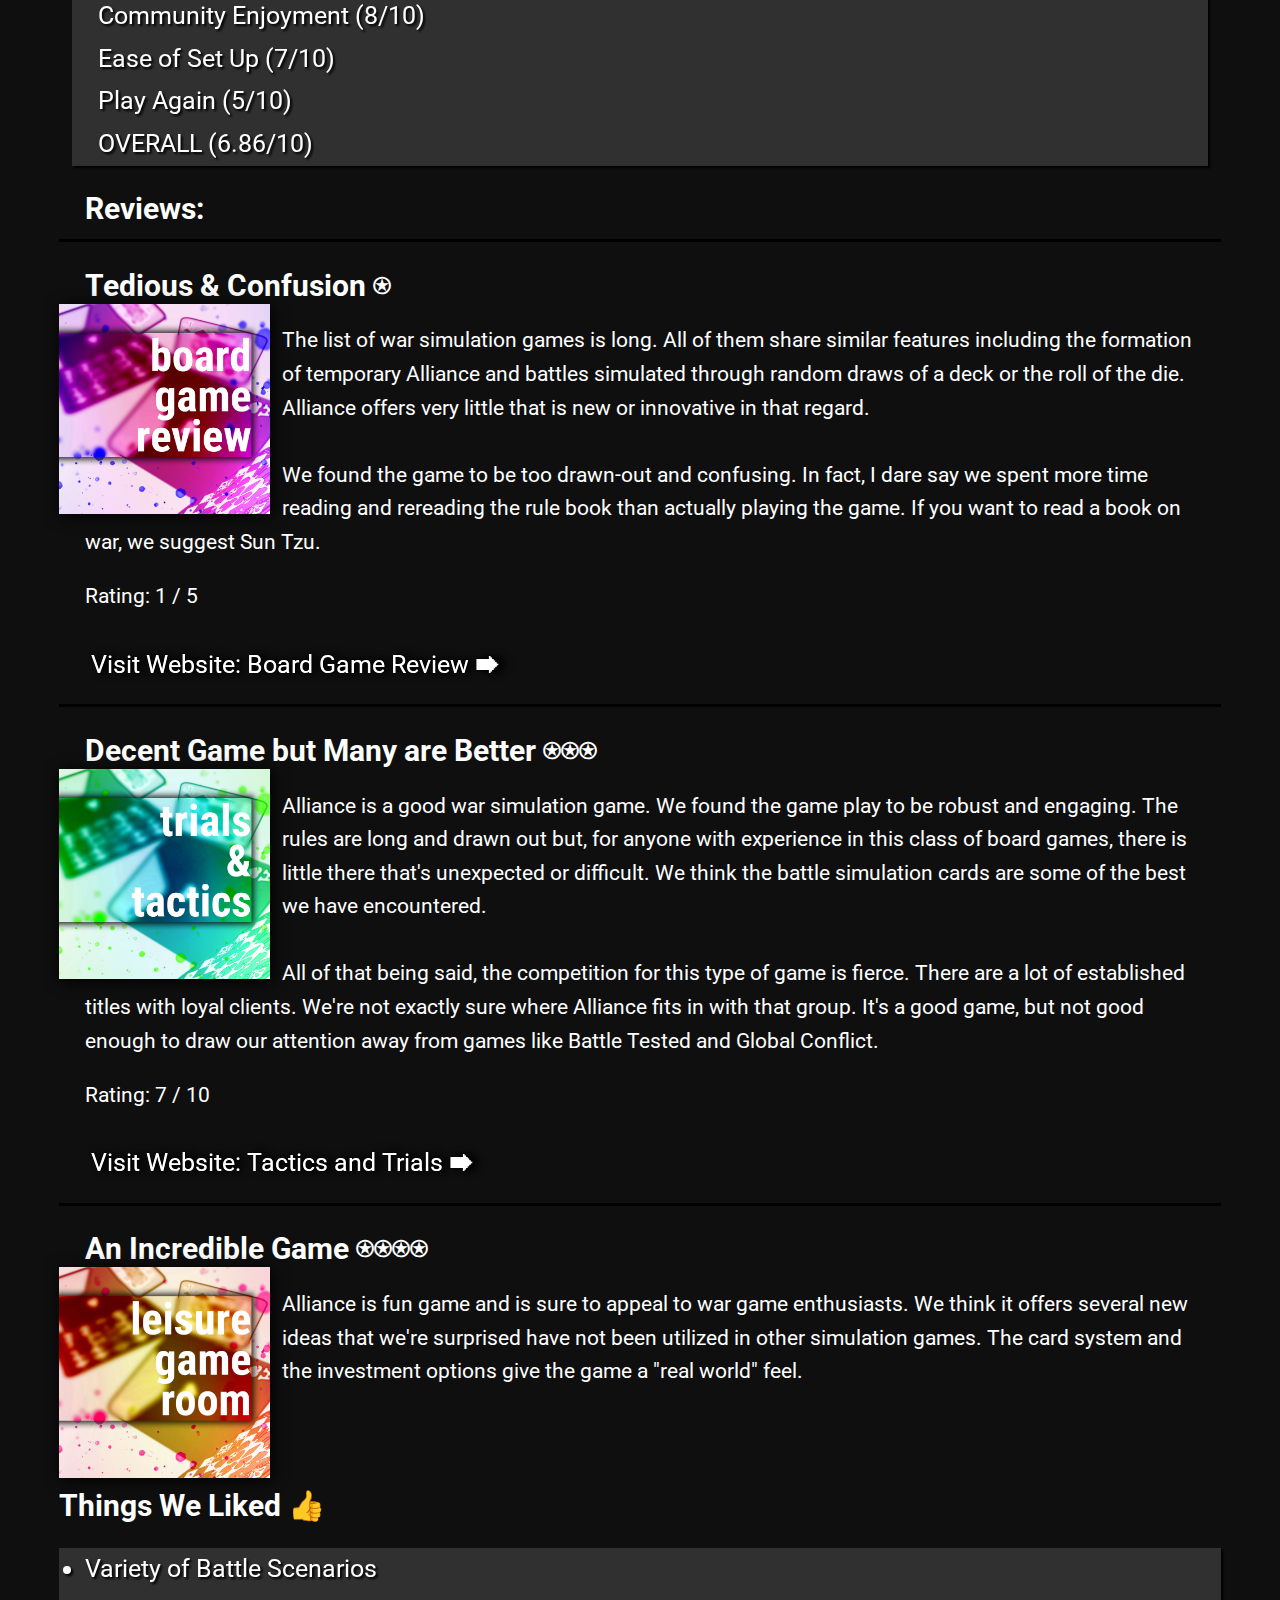
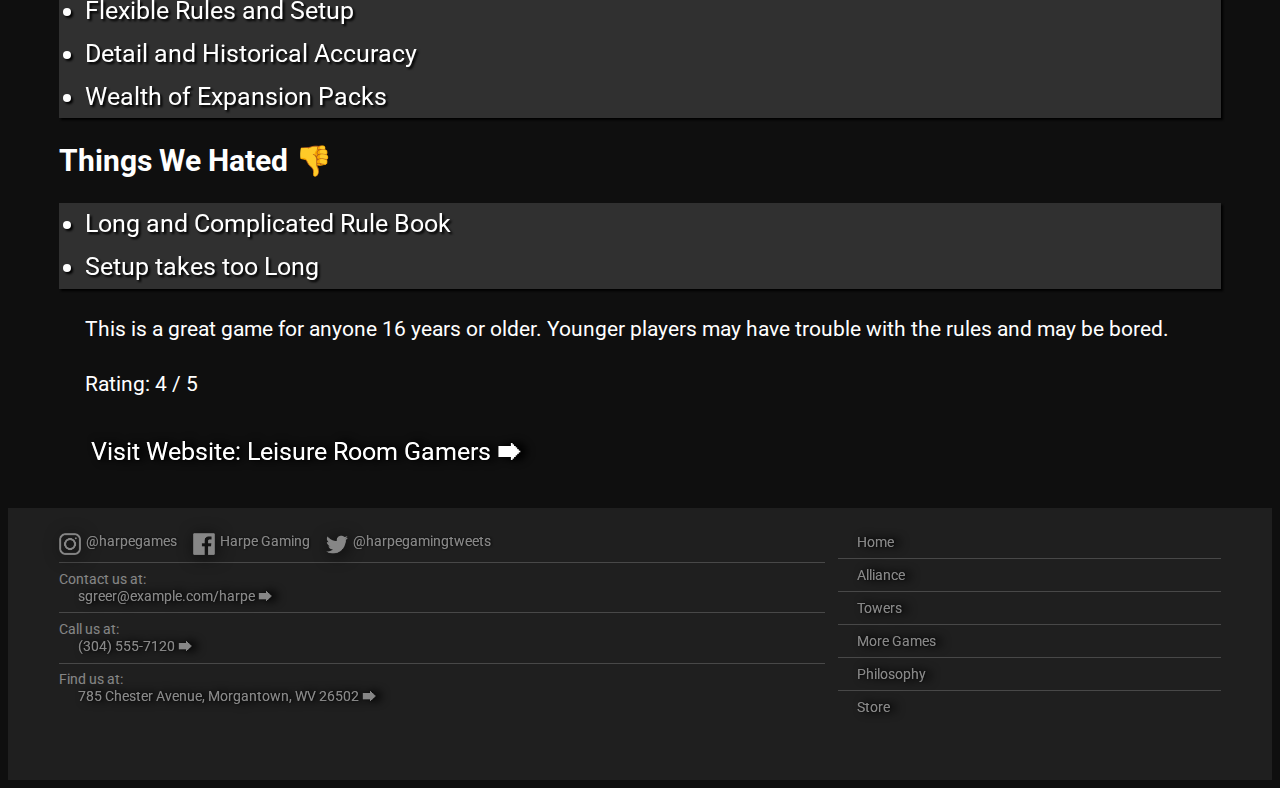
==== commit 1ba24124: "Changed margins to fit elements better." ====
--- a/alliance.html
+++ b/alliance.html
@@ -250,8 +250,7 @@
                 Visit Website: Leisure Room Gamers &#x1F846;</a>
         </div>
 
-        <hr size="3px" color="black" style="margin: 0vw; margin-bottom: 0px; margin-top: 1vw;">
-
+        <br>
     </article>
     <footer>
             <div>
--- a/main.css
+++ b/main.css
@@ -98,6 +98,7 @@
     margin: 0;
     padding-left: 4vw;
     padding-right: 4vw;
+    padding-bottom: 5vw;
     opacity: .5;
     transition: .5s;
 }
@@ -124,7 +125,7 @@
     background-color: rgb(48, 48, 48);
     color: white;
     z-index: -1;
-    filter: drop-shadow(2px 2px 1px rgb(74, 75, 77));
+    filter: drop-shadow(2px 2px 1px black);
 }
 
 li {
@@ -249,3 +250,6 @@
     border: white 1vw solid;
 }
 
+#shoph1 {
+    margin-top: -1vw;
+}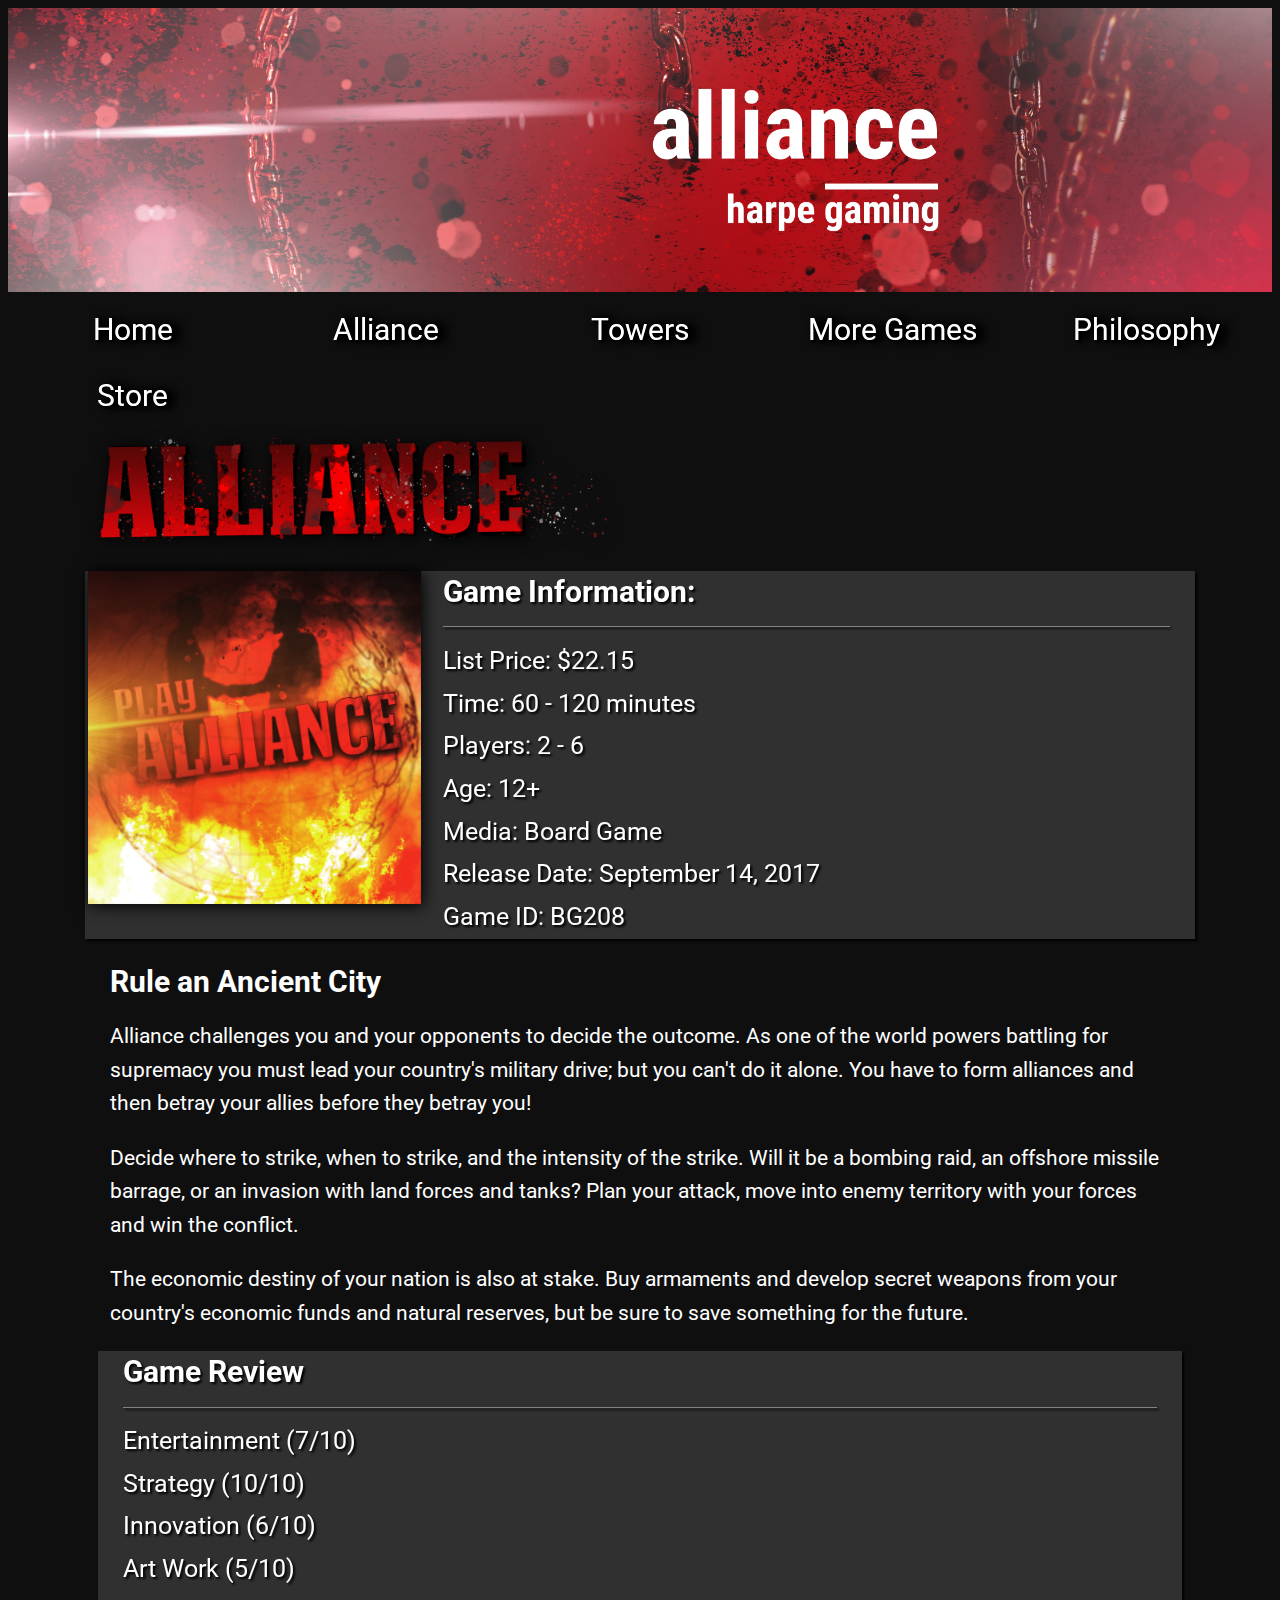
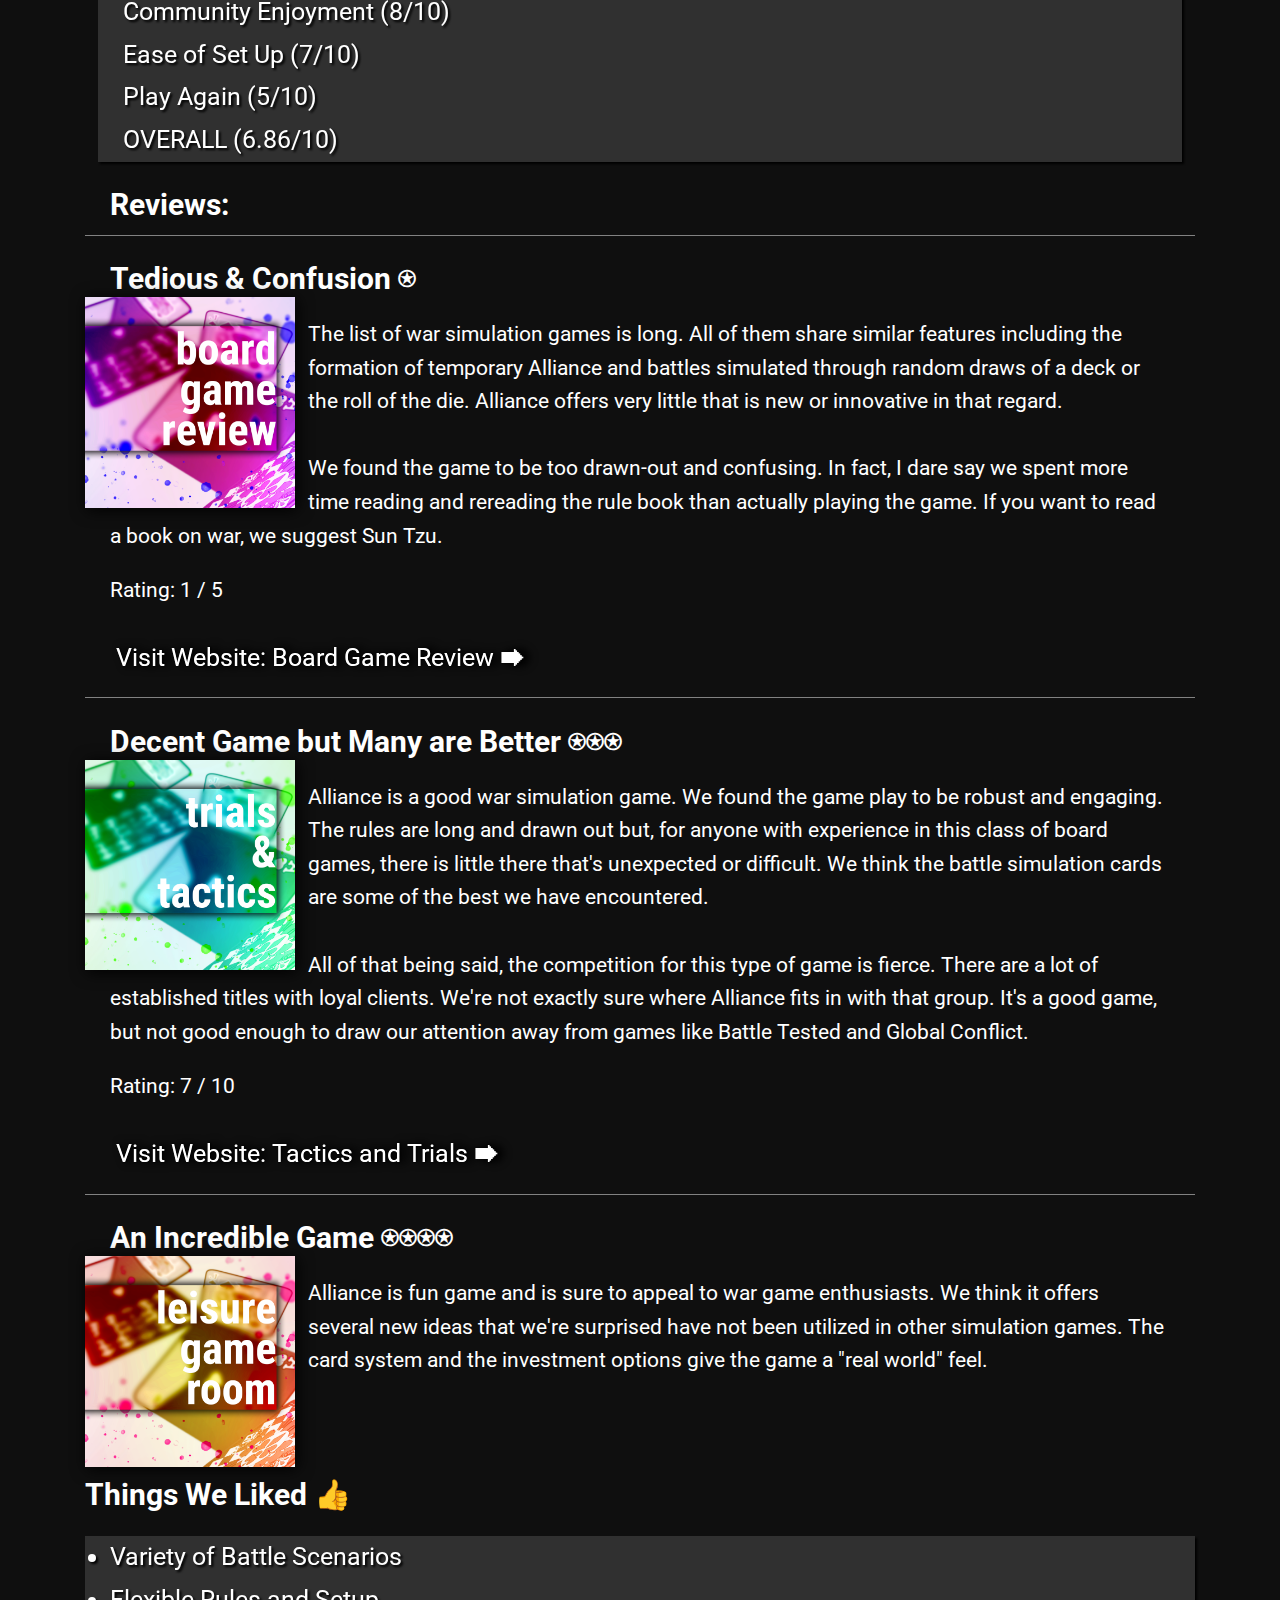
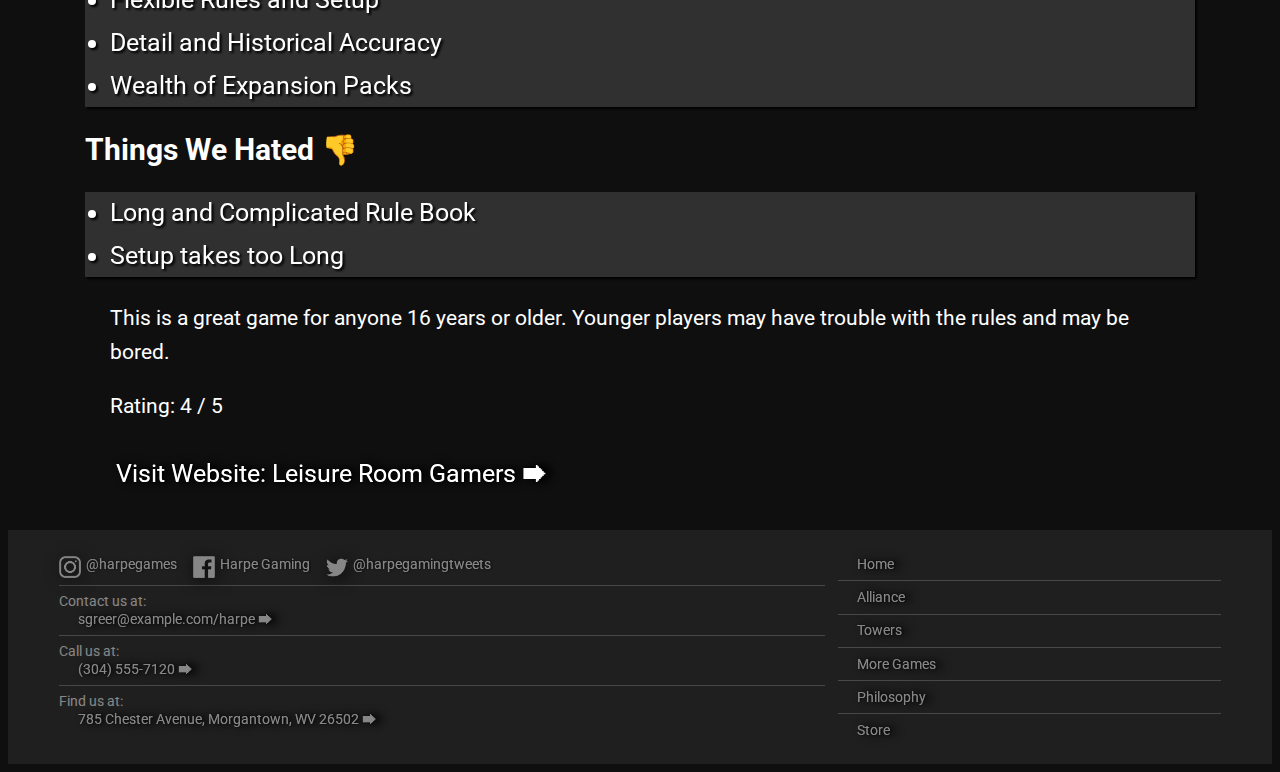
==== commit 6c691e11: "Modified margins, changed mouse hover events" ====
--- a/alliance.html
+++ b/alliance.html
@@ -13,7 +13,7 @@
     <link rel="stylesheet" href="main.css">
     <link rel="stylesheet" href="hover.css">
     <link href="https://fonts.googleapis.com/css?family=Roboto:500" rel="stylesheet">
-    <link href="https://fonts.googleapis.com/css?family=Roboto+Condensed:700" rel="stylesheet">
+    <link href="https://fonts.googleapis.com/css?family=Oswald" rel="stylesheet">
     <link rel="stylesheet" href="animate.css">
 
 </head>
@@ -56,7 +56,7 @@
                 <img src="Alliance2.png" alt="" style="max-width: 26vw; float: left; position: relative; left: -22px;">
                 <li>
                         <h1 style="margin-bottom: 0px; ">Game Information:</h1>
-                        <hr size="3px" color="white">
+                        <hr size=".25px" color="#828282">
                     </li>
                     <li>
                         List Price: $22.15
@@ -108,7 +108,7 @@
            <ul style="margin: 1vw; list-style-type: none;">
                 <li>
                     <h1 style="margin-bottom: 0px; ">Game Review</h1>
-                    <hr size="3px" color="white">
+                    <hr size=".25px" color="#828282">
                 </li>
                 <li>
                     Entertainment (7/10)
@@ -137,12 +137,12 @@
             </ul>
     
             <h1 style="margin: 2vw; margin-bottom: 0px">Reviews:</h1>
-        <hr size="3px" color="black" style="margin: 0vw; margin-bottom: 0px; margin-top: 1vw;">
+            <hr size=".25px" color="#828282">
 
         <h1 style="margin: 2vw; margin-bottom: 0px">
             Tedious & Confusion &#9055;
         </h1>
-        <img src="boardgamereview.png"   style="max-width: calc(108px + 8vw); float: left; position: relative;  margin-right: 1vw;">
+        <img src="boardgamereview.png"   style="max-width: calc(108px + 8vw); float: left; position: relative; margin-right: 1vw;" >
         <p>
                 The list of war simulation games is long. All of them 
                 share similar features including the 
@@ -166,7 +166,7 @@
                 Visit Website: Board Game Review &#x1F846;</a>
         </div>
 
-        <hr size="3px" color="black" style="margin: 0vw; margin-bottom: 0px; margin-top: 1vw;">
+        <hr size=".25px" color="#828282">
 
         <h1 style="margin: 2vw; margin-bottom: 0px">
                 Decent Game but Many are Better &#9055;&#9055;&#9055;
@@ -197,7 +197,7 @@
                     Visit Website: Tactics and Trials &#x1F846;</a>
             </div>
 
-        <hr size="3px" color="black" style="margin: 0vw; margin-bottom: 0px; margin-top: 1vw;">
+            <hr size=".25px" color="#828282">
 
         <h1 style="margin: 2vw; margin-bottom: 0px">
             An Incredible Game &#9055;&#9055;&#9055;&#9055;
--- a/main.css
+++ b/main.css
@@ -98,7 +98,6 @@
     margin: 0;
     padding-left: 4vw;
     padding-right: 4vw;
-    padding-bottom: 5vw;
     opacity: .5;
     transition: .5s;
 }
@@ -248,8 +247,275 @@
 
 #philosophy {
     border: white 1vw solid;
+    transition: .2s;
+}
+
+#philosophy:hover {
+    border: rgb(30, 30, 30) 1vw solid;
+    filter: drop-shadow(2px 2px 8px rgb(50, 50, 50));
 }
 
 #shoph1 {
     margin-top: -1vw;
-}+}
+
+.header {
+    margin: 0px;
+    width: 100vw;
+}
+
+body {
+    background-color: rgb(15, 15, 15)
+}
+
+.navbar {
+    display: grid;
+    grid-gap: .2vw;
+    grid-template-columns: repeat( auto-fit, minmax(250px, 1fr));
+    margin-top: 0px;
+    font-family: "Roboto";
+    font-size: calc(12px + 1.4vw);
+    filter: drop-shadow(2px 2px 1px rgb(0, 0, 0));
+    color: black;
+    background-image: url(https://addons-media.operacdn.com/media/CACHE/images/themes/65/59765/1.0-rev1/images/a1219e9c-b795-4107-bb4b-5059d8f72203/88ab9e994458c74c318b84d0402d8f8d.jpg);
+}
+
+article {
+    margin: 6vw;
+    margin-top: 1vw;
+    margin-bottom: 0px;
+    font-family: "Roboto";
+    font-size: calc(12px + 1vw);
+    color: white;
+}
+
+img {
+    filter: drop-shadow(2px 2px 8px rgb(0, 0, 0));
+    transition: .2s;
+}
+
+h1 {
+    font-size: calc(12px + 1.4vw);
+}
+
+th {
+    background-color: rgb(63, 85, 97);
+    transition: .2s;
+}
+
+table {
+    margin: 2vw;
+    font-family: "Roboto";
+    font-size: calc(16px + 1.4vw);
+    color: white;
+    margin-top: -10px;
+}
+
+.obj {
+    display: grid;
+    grid-gap: 2vw;
+    grid-template-columns: repeat( auto-fit, minmax(250px, 1fr));
+    font-family: "Roboto";
+    font-size: 26px;
+    color: white;
+}
+
+.imgObj {
+    transition: .2s;
+}
+
+.imgObj:hover {
+    filter: saturate(150%);
+}
+
+p {
+    font-size: calc(8px + 1vw);
+    padding: 2vw;
+    padding-top: 0px;
+    padding-bottom: 0px;
+    line-height: calc(8px + 2vw);
+}
+
+address {
+    font-size: calc(8px + .96vw);
+    padding: 2vw;
+    padding-top: 0px;
+    padding-bottom: 0px;
+    font-style: normal;
+}
+
+footer {
+    display: grid;
+    grid-gap: 1vw;
+    grid-template-columns: 2fr 1fr;
+    font-size: calc(8px + .5vw);
+    padding: 2vw;
+    padding-top: 0px;
+    padding-bottom: 0px;
+    color: white;
+    font-family: "Roboto";
+    background-color: rgb(48, 48, 48);
+    padding: 2vw;
+    margin: 0;
+    padding-left: 4vw;
+    padding-right: 4vw;
+    opacity: .5;
+    transition: .5s;
+}
+
+footer:hover {
+    opacity: .8;
+}
+
+.games {
+    display: grid;
+    grid-gap: 15px;
+    grid-template-columns: 1fr 1fr 1fr;
+    font-family: "Roboto";
+    font-size: 26px;
+    color: white;
+}
+
+ul {
+    font-size: calc(12px + 1vw);
+    padding: 2vw;
+    padding-top: 0px;
+    padding-bottom: 0px;
+    line-height: calc(12px + 2.4vw);
+    background-color: rgb(48, 48, 48);
+    color: white;
+    z-index: -1;
+    filter: drop-shadow(2px 2px 1px black);
+}
+
+li {
+    filter: drop-shadow(2px 2px 1px black);
+}
+
+.imagesp {
+    margin: 4px;
+    margin-left: 20px;
+}
+
+.reviews {
+    display: grid;
+    grid-gap: 15px;
+    grid-template-columns: 1fr 1fr 1fr;
+    font-family: "Roboto";
+    font-size: 26px;
+    color: black;
+    height: 500px;
+    overflow: auto;
+}
+
+.rev {
+    padding: 1vw;
+    padding-top: 1vw;
+    padding-bottom: 1vw;
+    background-image: url(https://addons-media.operacdn.com/media/CACHE/images/themes/65/59765/1.0-rev1/images/a1219e9c-b795-4107-bb4b-5059d8f72203/88ab9e994458c74c318b84d0402d8f8d.jpg);
+    color: white;
+    text-decoration: none;
+    filter: drop-shadow(1px 0px 1px black) brightness(110%);
+    transition: .2s;
+}
+
+.rev:hover {
+    padding-top: 1vw;
+    padding-bottom: 1vw;
+    filter: drop-shadow(5px 0px 5px black) brightness(200%);
+    text-decoration: none;
+}
+
+.rev>a {
+    padding-left: .5vw;
+    padding-right: .5vw;
+    color: white;
+    text-decoration: none;
+    filter: drop-shadow(5px 0px 5px black);
+    transition: .2s;
+}
+
+.rev:hover>a {
+    padding-left: .5vw;
+    padding-right: .5vw;
+    text-decoration: none;
+}
+
+.btn2 {
+    padding: 1vw;
+    margin: 2vw;
+    padding-top: .5vw;
+    padding-bottom: .5vw;
+    background-image: url(https://addons-media.operacdn.com/media/CACHE/images/themes/65/59765/1.0-rev1/images/a1219e9c-b795-4107-bb4b-5059d8f72203/88ab9e994458c74c318b84d0402d8f8d.jpg);
+    color: white;
+    text-decoration: none;
+    transition: .2s;
+    font-size: calc(6px + 1.3vw);
+    border-radius: 10px;
+}
+
+.btn2:hover {
+    padding: 2vw;
+    padding-top: .5vw;
+    padding-bottom: .5vw;
+    color: rgb(255, 255, 255);
+    text-decoration: none;
+    transition: .2s;
+    filter: brightness(150%);
+}
+
+.btnopt {
+    display: grid;
+    grid-template-columns: 1fr 1fr;
+}
+
+html,
+body {
+    max-width: 100%;
+    overflow-x: hidden;
+}
+
+.philosophy {
+    display: grid;
+    grid-template-columns: 1fr 1fr 1fr;
+}
+
+.shop {
+    display: grid;
+    grid-template-columns: repeat( auto-fit, minmax(2fr, 1fr));
+    grid-gap: 2vw;
+    background-color: rgb(48, 48, 48);
+    color: white;
+    margin: 2vw;
+}
+
+
+@media only screen and (max-width: 860px) {
+     #foot {
+        display: none;
+
+    }
+}
+
+
+@media only screen and (max-width: 860px) {
+    footer {
+        display: grid;
+        grid-gap: 1vw;
+        grid-template-columns: 1fr;
+   }
+}
+
+#philosophy {
+    border: white 1vw solid;
+    transition: .2s;
+}
+
+#philosophy:hover {
+    border: rgb(30, 30, 30) 1vw solid;
+}
+
+#shoph1 {
+    margin-top: -1vw;
+}
+
